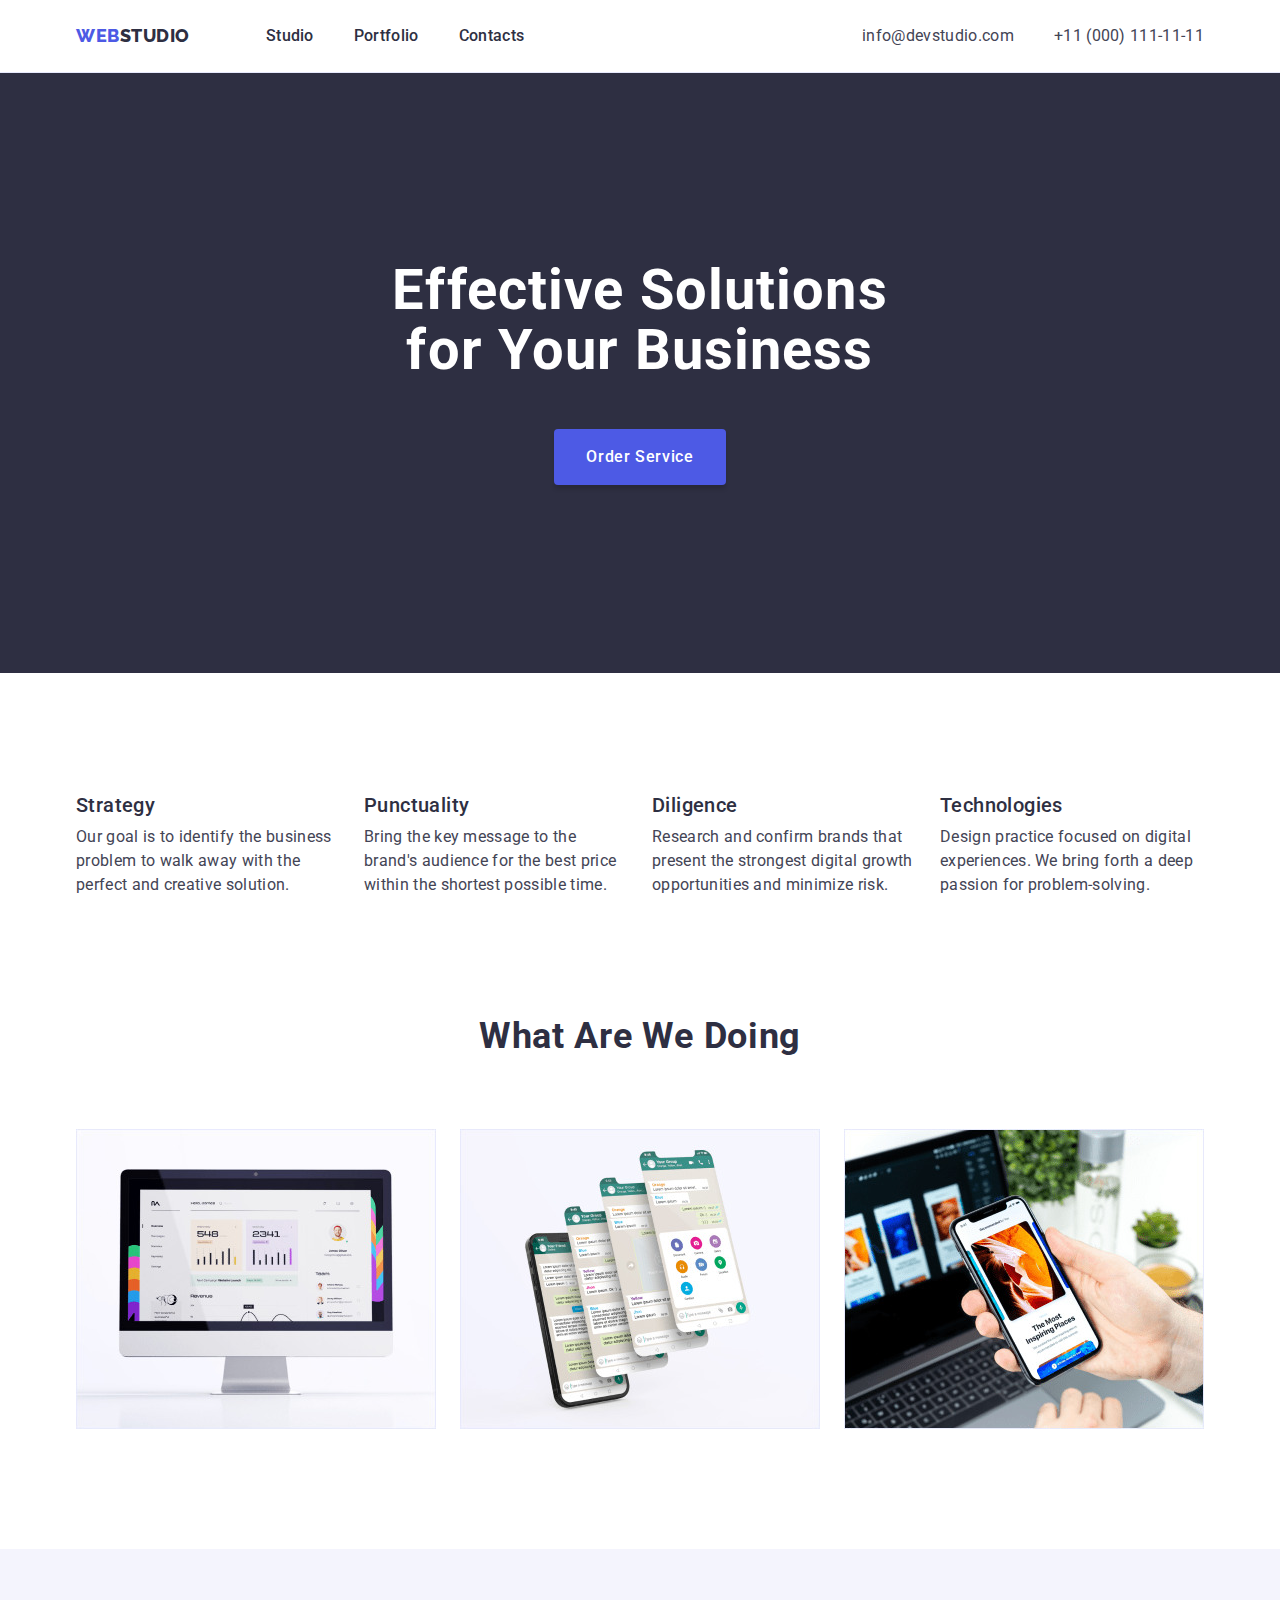
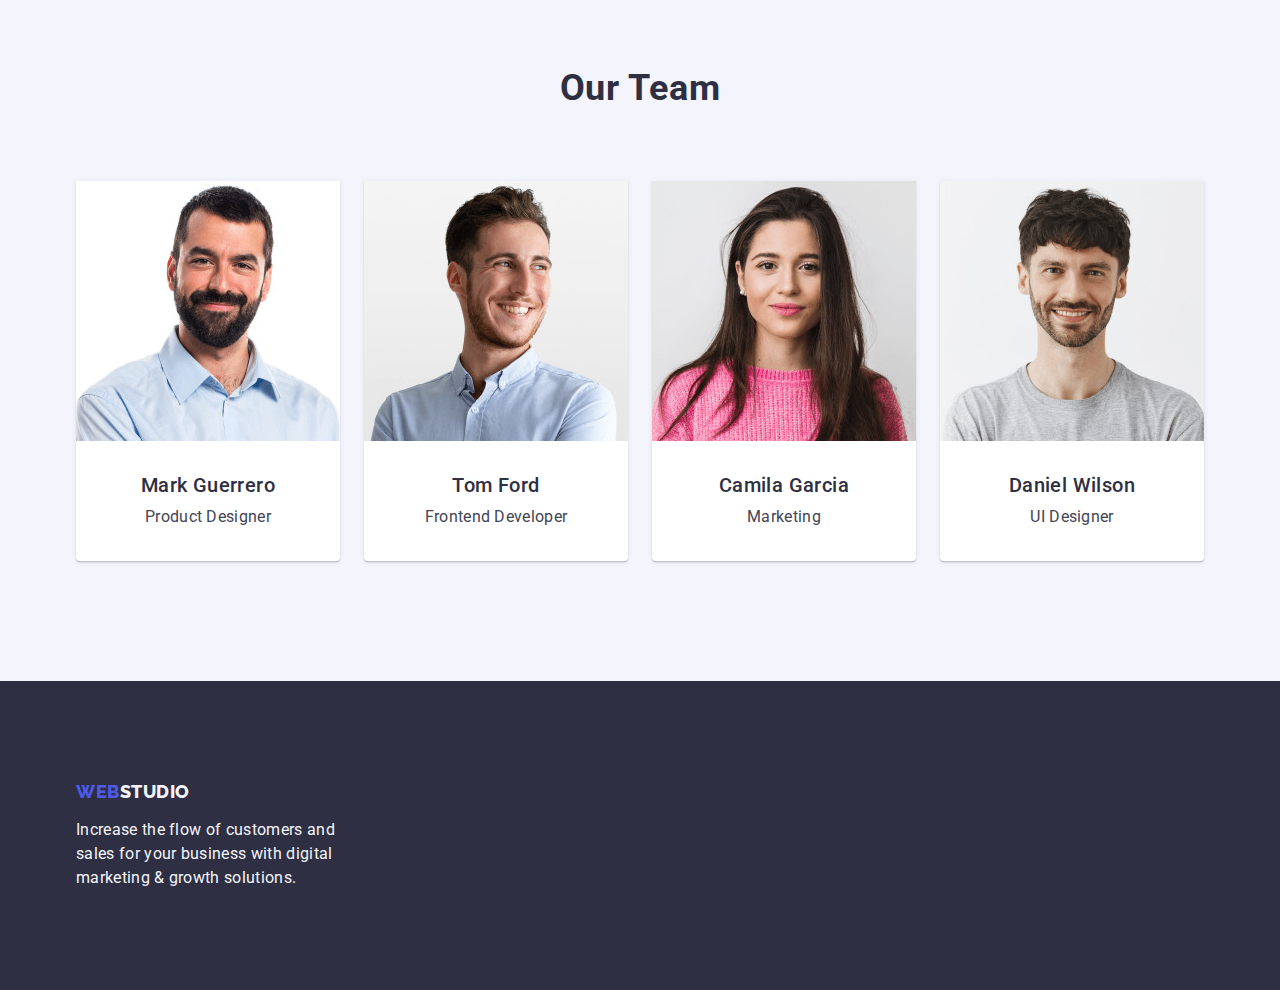
==== index.html @ ee529b02 "Initial commit" ====
<!DOCTYPE html>
<html lang="en">
  <head>
    <meta charset="UTF-8" />
    <meta http-equiv="X-UA-Compatible" content="IE=edge" />
    <meta name="viewport" content="width=device-width, initial-scale=1.0" />
    <title>Document</title>
    <link
      rel="stylesheet"
      href="https://cdnjs.cloudflare.com/ajax/libs/modern-normalize/2.0.0/modern-normalize.min.css"
      integrity="sha512-4xo8blKMVCiXpTaLzQSLSw3KFOVPWhm/TRtuPVc4WG6kUgjH6J03IBuG7JZPkcWMxJ5huwaBpOpnwYElP/m6wg=="
      crossorigin="anonymous"
      referrerpolicy="no-referrer"
    />
    <link rel="stylesheet" href="./css/styles.css" />
    <link rel="preconnect" href="https://fonts.googleapis.com" />
    <link rel="preconnect" href="https://fonts.gstatic.com" crossorigin />
    <link
      href="https://fonts.googleapis.com/css2?family=Raleway:wght@800&family=Roboto:wght@400;500;700&display=swap"
      rel="stylesheet"
    />
  </head>
  <body>
    <header class="header">
      <div class="container header-container">
        <nav class="header-navigation">
          <a href="./index.html" class="logo link"
            >Web<span class="studio">Studio</span></a
          >
          <ul class="list header-list">
            <li>
              <a class="link link-navigation" href="./index.html">Studio</a>
            </li>
            <li>
              <a class="link link-navigation" href="./portfolio.html"
                >Portfolio</a
              >
            </li>
            <li><a class="link link-navigation" href="">Contacts</a></li>
          </ul>
        </nav>
        <address class="address">
          <ul class="list list-address">
            <li>
              <a href="mailto:info@devstudio.com" class="link link-address"
                >info@devstudio.com</a
              >
            </li>
            <li>
              <a href="tel:+110001111111" class="link link-address"
                >+11 (000) 111-11-11</a
              >
            </li>
          </ul>
        </address>
      </div>
    </header>
    <main>
      <section class="headline-section section">
        <div class="container">
          <h1 class="headline">Effective Solutions <br />for Your Business</h1>
          <button class="button-text order-button" type="button">
            Order Service
          </button>
        </div>
      </section>
      <section class="feature-section section">
        <div class="container">
          <h2 class="visually-hidden">Features</h2>
          <ul class="list feature-list">
            <li class="feature-items">
              <h3 class="list-title">Strategy</h3>
              <p class="text feature-text">
                Our goal is to identify the business problem to walk away with
                the perfect and creative solution.
              </p>
            </li>
            <li class="feature-items">
              <h3 class="list-title">Punctuality</h3>
              <p class="text feature-text">
                Bring the key message to the brand's audience for the best price
                within the shortest possible time.
              </p>
            </li>
            <li class="feature-items">
              <h3 class="list-title">Diligence</h3>
              <p class="text feature-text">
                Research and confirm brands that present the strongest digital
                growth opportunities and minimize risk.
              </p>
            </li>
            <li class="feature-items">
              <h3 class="list-title">Technologies</h3>
              <p class="text feature-text">
                Design practice focused on digital experiences. We bring forth a
                deep passion for problem-solving.
              </p>
            </li>
          </ul>
        </div>
      </section>
      <section class="doing-section section">
        <div class="container">
          <h2 class="title doing-title">What are we doing</h2>
          <ul class="list doing-list">
            <li class="doing-item">
              <img src="./images/phone-one.jpg" alt="laptop" width="360" />
            </li>
            <li class="doing-item">
              <img src="./images/phone-two.jpg" alt="phones" width="360" />
            </li>
            <li class="doing-item">
              <img
                src="./images/phone-three.jpg"
                alt="holding phone"
                width="360"
              />
            </li>
          </ul>
        </div>
      </section>
      <section class="team-section section">
        <div class="container">
          <h2 class="title team-title">Our Team</h2>

          <ul class="list list-team">
            <li class="list-item">
              <img
                src="./images/man-one.jpg"
                alt="man"
                width="264"
                class="image"
              />
              <div class="under-img-text">
                <h3 class="list-title">Mark Guerrero</h3>
                <p class="text">Product Designer</p>
              </div>
            </li>
            <li class="list-item">
              <img
                src="./images/man-two.jpg"
                alt="man2"
                width="264"
                class="image"
              />
              <div class="under-img-text">
                <h3 class="list-title">Tom Ford</h3>
                <p class="text">Frontend Developer</p>
              </div>
            </li>
            <li class="list-item">
              <img
                src="./images/woman.jpg"
                alt="woman"
                width="264"
                class="image"
              />
              <div class="under-img-text">
                <h3 class="list-title">Camila Garcia</h3>
                <p class="text">Marketing</p>
              </div>
            </li>
            <li class="list-item">
              <img
                src="./images/man-three.jpg"
                alt="man3"
                width="264"
                class="image"
              />
              <div class="under-img-text">
                <h3 class="list-title">Daniel Wilson</h3>
                <p class="text">UI Designer</p>
              </div>
            </li>
          </ul>
        </div>
      </section>
    </main>
    <footer class="footer">
      <div class="container">
        <a class="link logo footer-logo" href="./index.html"
          >Web<span class="studio footer-studio">Studio</span></a
        >
        <p class="text footer-text">
          Increase the flow of customers and sales for your business with
          digital marketing & growth solutions.
        </p>
      </div>
    </footer>
  </body>
</html>
---- css/styles.css ----
*{
    box-sizing: border-box;
    list-style: none;
    margin: 0;
    padding: 0;
}
:root{
  --header-color:#2E2F42;
  --textlink-color:#434455;
  --link-color:#4D5AE5;
  --background-main:#E5E5E5;
  --footer-studio:#F4F4FD;
  --hero-bkgrd-color:#fff;
  --border-color:#E7E9FC;
  --hover-color:#404BBF;
}

.list {
    list-style: none;
}

.link {
    text-decoration: none;
}

.container{
    width: 1158px;
    margin: 0 auto;
    padding: 0 15px;
}

img{
    display: block;
    max-width: 100%;
    height: auto;
}

.visually-hidden{
    position: absolute;
        width: 1px;
        height: 1px;
        margin: -1px;
        border: 0;
        padding: 0;
        white-space: nowrap;
        clip-path: inset(100%);
        clip: rect(0 0 0 0);
        overflow: hidden;
}
/* -------------COMMON CLASSES---------- */

.button-text {
    font-size: 16px;
    font-weight: 500;
    line-height: 1.5;
    letter-spacing: 0.04em;
}
.list-title {
    font-weight: 500;
    font-size: 20px;
    line-height: 1.2;
    letter-spacing: 0.02em;
    color: var(--header-color);
    margin-bottom: 8px;
}

.text {
    color: var(--textlink-color);
    line-height: 1.5;
    letter-spacing: 0.02em;
}

/* ----------BODY------------ */
body {
    font-family: 'Roboto', sans-serif;
    color: var(--textlink-color);
    background-color: var(--hero-bkgrd-color);
    
}

/* ------HEADER------ */

.header {
    border-bottom: 1px solid var(--border-color);
}

.header-container{
    display: flex;
    align-items: center;
    margin: 0 auto;
}

.header-navigation{
    display: flex;
   align-items: center;
}

.header-list{
    display: flex;
    gap: 40px;
}

.logo {
    font-family: 'Raleway', sans-serif;
    font-weight: 800;
    font-size: 18px;
    line-height: 1.17;
    color: var(--link-color);
    text-transform: uppercase;
    letter-spacing: 0.03em;
    margin-right: 76px;
}

.studio {
    color: var(--header-color);
}

.link-navigation {
    color: var(--header-color);
    font-weight: 500;
    line-height: 1.5;
    letter-spacing: 0.02em;
    display: block;
    padding-top: 24px;
    padding-bottom: 24px;
}

.link-navigation:hover,
.link-navigation:focus {
    color: #404bbf;
}

.address {
    font-style: normal;
    margin-left: auto;
}

.list-address{
    display: flex;
    gap:40px;
}

.link-address {
    color: var(--textlink-color);
    line-height: 1.5;
    letter-spacing: 0.02em;
    padding-top: 24px;
    padding-bottom: 24px;
}

.link-address:hover,
.link-address:focus {
    color: #404bbf;
}

/* ------HEADLINE SECTION------ */

.headline-section {
    background-color: var(--header-color);
    padding: 188px 0;
    height: 600px;    
}

.headline {
    font-size: 56px;
    line-height: 1.07;
    letter-spacing: 0.02em;
    color: var(--hero-bkgrd-color);
    text-align: center;
    /* min-width: 496px; */
    margin: auto;
    margin-bottom: 48px;
}

.order-button {
    font-size: 16px;
    font-family: inherit;
    color: var(--hero-bkgrd-color);
    background: var(--link-color);
    box-shadow: 0px 4px 4px rgba(0, 0, 0, 0.15);
    border-radius: 4px;
    cursor: pointer;
    padding: 16px 32px;
    display:block;
    margin: auto;
    min-width: 169px;
    height: 56px;
    border: none;
}

.order-button:hover,
.order-button:focus {
    background-color: #404BBF;
}

/* -------FEATURE SECTION--------- */
.feature-section{
padding: 120px 0;
}

.feature-list{
    display: flex;
    gap: 24px;
}
.feature-items{
    width: calc((100% - 72px) / 4);
}
.feature-text{
    max-width: 264px;
}

/* --------DOING SECTION-------- */
.doing-section{
    padding-bottom: 120px;
}

.doing-title{
    margin-bottom: 72px;
}

.doing-list{
    display: flex;
    gap: 24px;
}

.doing-item{
width: calc((100% - 48px) / 3);
}
/* --------TEAM SECTION--------- */

.title {
    font-size: 36px;
    line-height: 1.11;
    text-align: center;
    letter-spacing: 0.02em;
    text-transform: capitalize;
    color: var(--header-color);
}

.team-title{
    margin-bottom: 72px;
}
.team-section {
    background: var(--footer-studio);
    padding: 120px 0;
}
.list-team{
    display:flex;
    gap: 24px;
}

.list-item {
    background-color: var(--hero-bkgrd-color);
    box-shadow: 0px 1px 6px rgba(46, 47, 66, 0.08), 0px 1px 1px rgba(46, 47, 66, 0.16), 0px 2px 1px rgba(46, 47, 66, 0.08);
    border-radius: 0px 0px 4px 4px;
    width: calc((100%-72px)/4);
    text-align: center;
  

}

.under-img-text{
    padding: 32px 16px;
}

/* -------FOOTER---------- */

.footer-studio{
    color: var(--footer-studio);
}

footer {
    background-color: var(--header-color);
    padding: 100px 0;
}

.footer-text {
    color: var(--footer-studio);
    max-width: 264px;
}

.footer-logo{
    display: inline-block;
    margin: 0 0 16px 0;
}
/* --------PORTFOLIO.HTML--------- */

.portfolio-section{
    padding: 96px 0 120px;
}

.portfolio-text-item{
border: 1px solid #E7E9FC;
border-top:none;
    padding: 32px 16px;
}

/*----------FEATURE SECTION-------- */

.list-portfolio-button {
    display: flex;
    gap: 24px;
    justify-content: center;
    margin-bottom: 72px;
}

.portfolio-button{
 font-size: 16px;
  font-family: "Roboto", sans-serif;
  font-weight: 500;
  line-height: 1.5;
  letter-spacing: 0.04em;
  color:var(--link-color);
  background-color: var(--footer-studio);
  border: 1px solid var(--border-color);
  border-radius: 4px;
  cursor: pointer;
padding: 12px 24px;
}

.portfolio-button:hover, .portfolio-button:focus{
    background-color: #404BBF;
    color: #FFFFFF;
    border: 1px solid transparent;
}

.portfolio-list{
    display:flex;
    flex-wrap: wrap;
    gap: 48px 24px;
}
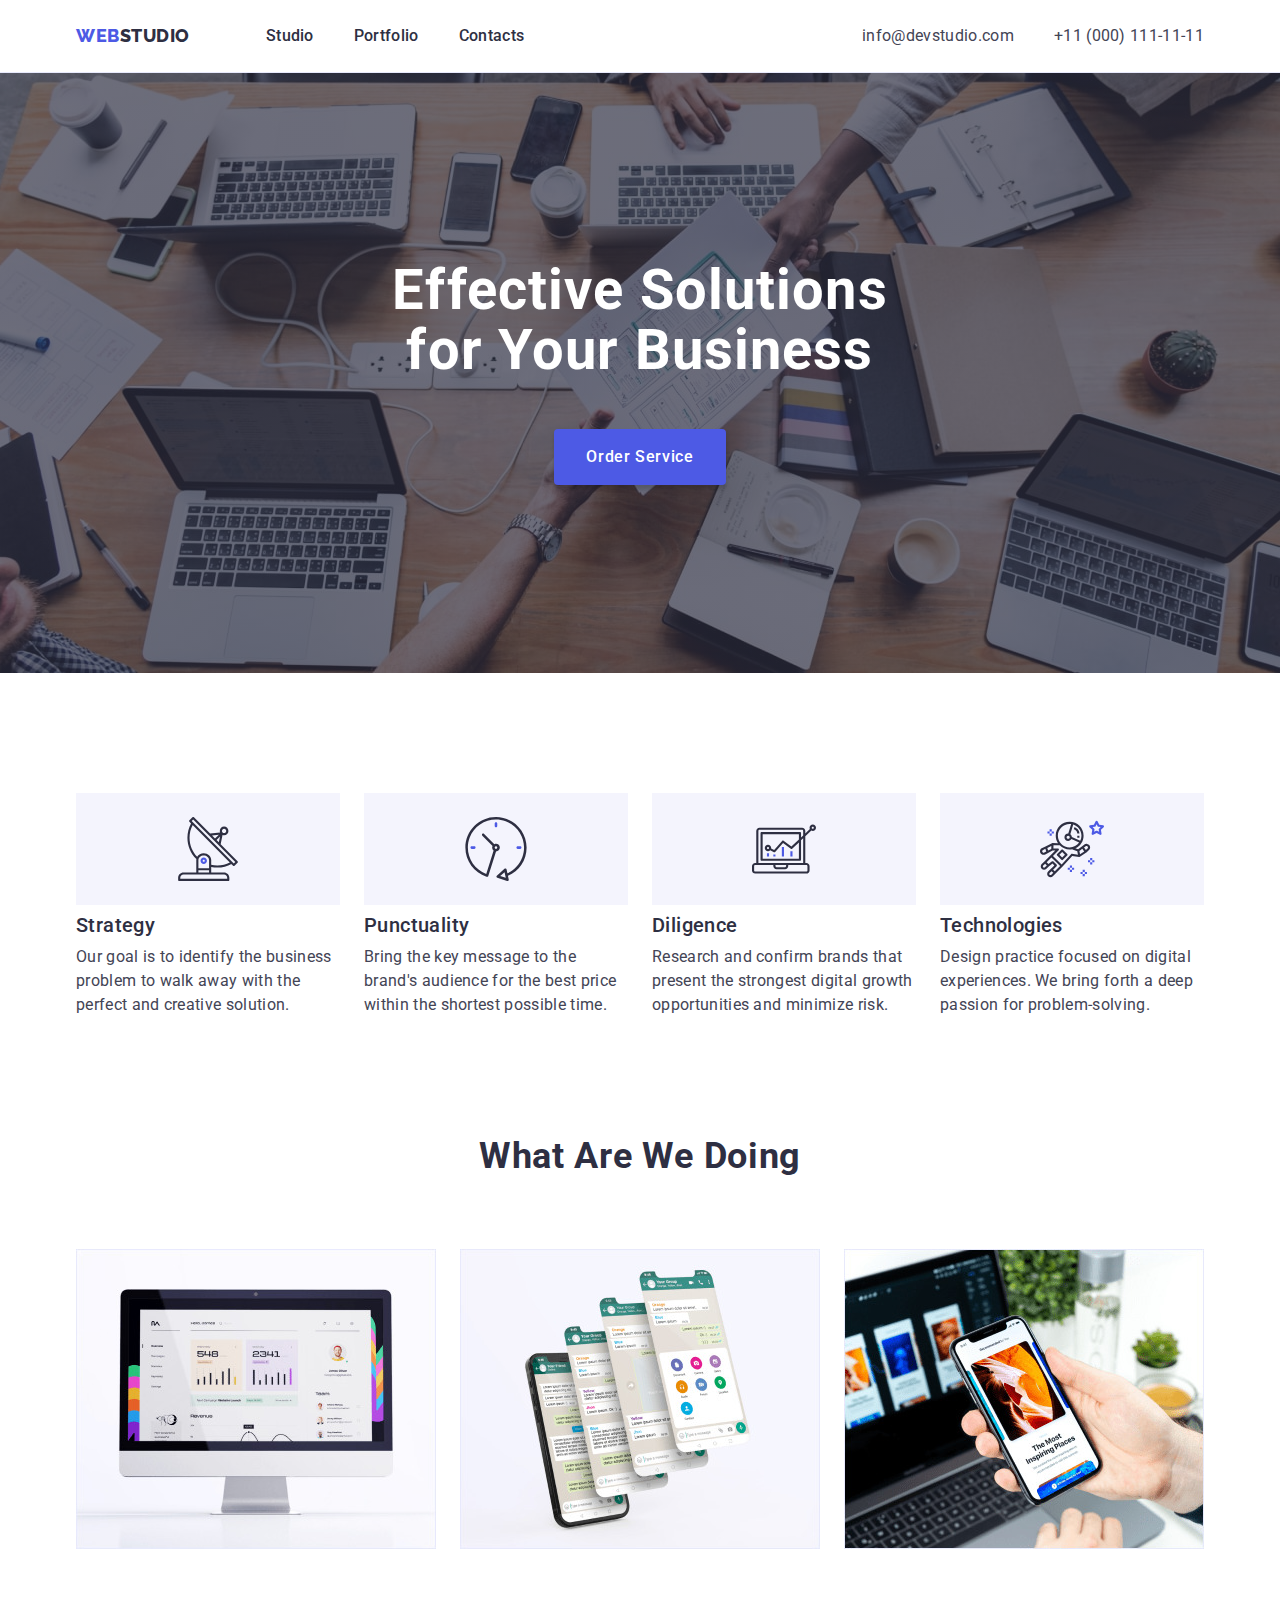
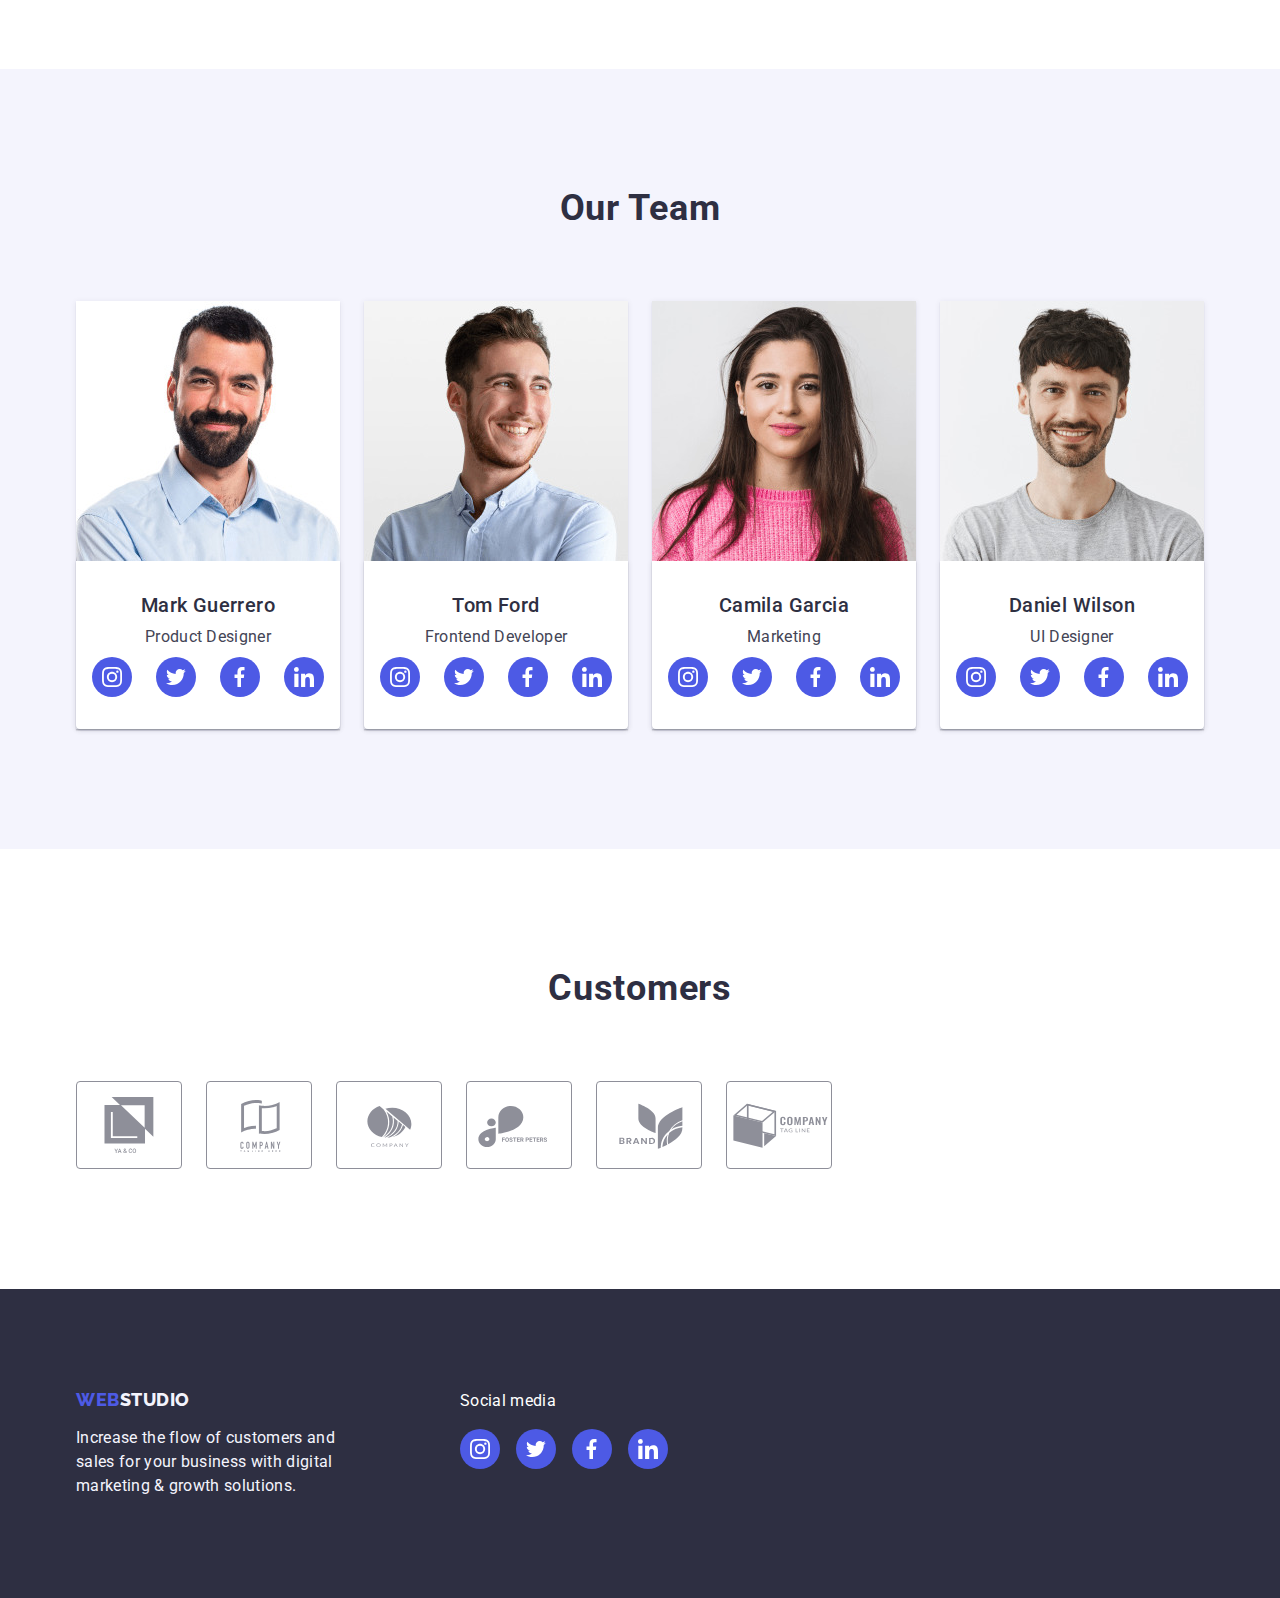
==== commit a3eacce4: "f" ====
--- a/index.html
+++ b/index.html
@@ -69,6 +69,11 @@
           <h2 class="visually-hidden">Features</h2>
           <ul class="list feature-list">
             <li class="feature-items">
+              <div class="feature-under-text">
+                <svg class="feature-icon">
+                  <use href="./images/icons.svg#icon-gr-1-1"></use>
+                </svg>
+              </div>
               <h3 class="list-title">Strategy</h3>
               <p class="text feature-text">
                 Our goal is to identify the business problem to walk away with
@@ -76,6 +81,11 @@
               </p>
             </li>
             <li class="feature-items">
+              <div class="feature-under-text">
+                <svg class="feature-icon">
+                  <use href="./images/icons.svg#icon-clock-1"></use>
+                </svg>
+              </div>
               <h3 class="list-title">Punctuality</h3>
               <p class="text feature-text">
                 Bring the key message to the brand's audience for the best price
@@ -83,6 +93,11 @@
               </p>
             </li>
             <li class="feature-items">
+              <div class="feature-under-text">
+                <svg class="feature-icon">
+                  <use href="./images/icons.svg#icon-diagram-1"></use>
+                </svg>
+              </div>
               <h3 class="list-title">Diligence</h3>
               <p class="text feature-text">
                 Research and confirm brands that present the strongest digital
@@ -90,6 +105,11 @@
               </p>
             </li>
             <li class="feature-items">
+              <div class="feature-under-text">
+                <svg class="feature-icon">
+                  <use href="./images/icons.svg#icon-astronaut-1"></use>
+                </svg>
+              </div>
               <h3 class="list-title">Technologies</h3>
               <p class="text feature-text">
                 Design practice focused on digital experiences. We bring forth a
@@ -133,7 +153,58 @@
               />
               <div class="under-img-text">
                 <h3 class="list-title">Mark Guerrero</h3>
-                <p class="text">Product Designer</p>
+                <p class="text team-text">Product Designer</p>
+
+                <ul class="list team-soc">
+                  <li class="team-soc-item">
+                    <a
+                      href=""
+                      class="link team-soc-link"
+                      target="_blank"
+                      rel="noopener noreferrer"
+                    >
+                      <svg class="team-soc-icon">
+                        <use href="./images/icons.svg#icon-instagram"></use>
+                      </svg>
+                    </a>
+                  </li>
+                  <li class="team-soc-item">
+                    <a
+                      href=""
+                      class="link team-soc-link"
+                      target="_blank"
+                      rel="noopener noreferrer"
+                    >
+                      <svg class="team-soc-icon">
+                        <use href="./images/icons.svg#icon-twiter"></use>
+                      </svg>
+                    </a>
+                  </li>
+                  <li class="team-soc-item">
+                    <a
+                      href=""
+                      class="link team-soc-link"
+                      target="_blank"
+                      rel="noopener noreferrer"
+                    >
+                      <svg class="team-soc-icon">
+                        <use href="./images/icons.svg#icon-facebook"></use>
+                      </svg>
+                    </a>
+                  </li>
+                  <li class="team-soc-item">
+                    <a
+                      href=""
+                      class="link team-soc-link"
+                      target="_blank"
+                      rel="noopener noreferrer"
+                    >
+                      <svg class="team-soc-icon">
+                        <use href="./images/icons.svg#icon-linkedin"></use>
+                      </svg>
+                    </a>
+                  </li>
+                </ul>
               </div>
             </li>
             <li class="list-item">
@@ -145,7 +216,57 @@
               />
               <div class="under-img-text">
                 <h3 class="list-title">Tom Ford</h3>
-                <p class="text">Frontend Developer</p>
+                <p class="text team-text">Frontend Developer</p>
+                <ul class="list team-soc">
+                  <li class="team-soc-item">
+                    <a
+                      href=""
+                      class="link team-soc-link"
+                      target="_blank"
+                      rel="noopener noreferrer"
+                    >
+                      <svg class="team-soc-icon">
+                        <use href="./images/icons.svg#icon-instagram"></use>
+                      </svg>
+                    </a>
+                  </li>
+                  <li class="team-soc-item">
+                    <a
+                      href=""
+                      class="link team-soc-link"
+                      target="_blank"
+                      rel="noopener noreferrer"
+                    >
+                      <svg class="team-soc-icon">
+                        <use href="./images/icons.svg#icon-twiter"></use>
+                      </svg>
+                    </a>
+                  </li>
+                  <li class="team-soc-item">
+                    <a
+                      href=""
+                      class="link team-soc-link"
+                      target="_blank"
+                      rel="noopener noreferrer"
+                    >
+                      <svg class="team-soc-icon">
+                        <use href="./images/icons.svg#icon-facebook"></use>
+                      </svg>
+                    </a>
+                  </li>
+                  <li class="team-soc-item">
+                    <a
+                      href=""
+                      class="link team-soc-link"
+                      target="_blank"
+                      rel="noopener noreferrer"
+                    >
+                      <svg class="team-soc-icon">
+                        <use href="./images/icons.svg#icon-linkedin"></use>
+                      </svg>
+                    </a>
+                  </li>
+                </ul>
               </div>
             </li>
             <li class="list-item">
@@ -157,7 +278,57 @@
               />
               <div class="under-img-text">
                 <h3 class="list-title">Camila Garcia</h3>
-                <p class="text">Marketing</p>
+                <p class="text team-text">Marketing</p>
+                <ul class="list team-soc">
+                  <li class="team-soc-item">
+                    <a
+                      href=""
+                      class="link team-soc-link"
+                      target="_blank"
+                      rel="noopener noreferrer"
+                    >
+                      <svg class="team-soc-icon">
+                        <use href="./images/icons.svg#icon-instagram"></use>
+                      </svg>
+                    </a>
+                  </li>
+                  <li class="team-soc-item">
+                    <a
+                      href=""
+                      class="link team-soc-link"
+                      target="_blank"
+                      rel="noopener noreferrer"
+                    >
+                      <svg class="team-soc-icon">
+                        <use href="./images/icons.svg#icon-twiter"></use>
+                      </svg>
+                    </a>
+                  </li>
+                  <li class="team-soc-item">
+                    <a
+                      href=""
+                      class="link team-soc-link"
+                      target="_blank"
+                      rel="noopener noreferrer"
+                    >
+                      <svg class="team-soc-icon">
+                        <use href="./images/icons.svg#icon-facebook"></use>
+                      </svg>
+                    </a>
+                  </li>
+                  <li class="team-soc-item">
+                    <a
+                      href=""
+                      class="link team-soc-link"
+                      target="_blank"
+                      rel="noopener noreferrer"
+                    >
+                      <svg class="team-soc-icon">
+                        <use href="./images/icons.svg#icon-linkedin"></use>
+                      </svg>
+                    </a>
+                  </li>
+                </ul>
               </div>
             </li>
             <li class="list-item">
@@ -169,8 +340,107 @@
               />
               <div class="under-img-text">
                 <h3 class="list-title">Daniel Wilson</h3>
-                <p class="text">UI Designer</p>
-              </div>
+                <p class="text team-text">UI Designer</p>
+                <ul class="list team-soc">
+                  <li class="team-soc-item">
+                    <a
+                      href=""
+                      class="link team-soc-link"
+                      target="_blank"
+                      rel="noopener noreferrer"
+                    >
+                      <svg class="team-soc-icon">
+                        <use href="./images/icons.svg#icon-instagram"></use>
+                      </svg>
+                    </a>
+                  </li>
+                  <li class="team-soc-item">
+                    <a
+                      href=""
+                      class="link team-soc-link"
+                      target="_blank"
+                      rel="noopener noreferrer"
+                    >
+                      <svg class="team-soc-icon">
+                        <use href="./images/icons.svg#icon-twiter"></use>
+                      </svg>
+                    </a>
+                  </li>
+                  <li class="team-soc-item">
+                    <a
+                      href=""
+                      class="link team-soc-link"
+                      target="_blank"
+                      rel="noopener noreferrer"
+                    >
+                      <svg class="team-soc-icon">
+                        <use href="./images/icons.svg#icon-facebook"></use>
+                      </svg>
+                    </a>
+                  </li>
+                  <li class="team-soc-item">
+                    <a
+                      href=""
+                      class="link team-soc-link"
+                      target="_blank"
+                      rel="noopener noreferrer"
+                    >
+                      <svg class="team-soc-icon">
+                        <use href="./images/icons.svg#icon-linkedin"></use>
+                      </svg>
+                    </a>
+                  </li>
+                </ul>
+              </div>
+            </li>
+          </ul>
+        </div>
+      </section>
+      <section class="customers section">
+        <div class="container">
+          <h2 class="title customers-title">Customers</h2>
+          <ul class="list customers-list">
+            <li class="customers-item">
+              <a href="" class="link customers-link">
+                <svg class="customers-icon">
+                  <use href="./images/icons.svg#icon-Union-1"></use>
+                </svg>
+              </a>
+            </li>
+            <li class="customers-item">
+              <a href="" class="link customers-link">
+                <svg class="customers-icon">
+                  <use href="./images/icons.svg#icon-Logo-1"></use>
+                </svg>
+              </a>
+            </li>
+            <li class="customers-item">
+              <a href="" class="link customers-link">
+                <svg class="customers-icon">
+                  <use href="./images/icons.svg#icon-Logo-3-1"></use>
+                </svg>
+              </a>
+            </li>
+            <li class="customers-item">
+              <a href="" class="link customers-link">
+                <svg class="customers-icon">
+                  <use href="./images/icons.svg#icon-Logo-4-1"></use>
+                </svg>
+              </a>
+            </li>
+            <li class="customers-item">
+              <a href="" class="link customers-link">
+                <svg class="customers-icon">
+                  <use href="./images/icons.svg#icon-Logo-5-1"></use>
+                </svg>
+              </a>
+            </li>
+            <li class="customers-item">
+              <a href="" class="link customers-link">
+                <svg class="customers-icon">
+                  <use href="./images/icons.svg#icon-Logo-6-1"></use>
+                </svg>
+              </a>
             </li>
           </ul>
         </div>
@@ -178,13 +448,70 @@
     </main>
     <footer class="footer">
       <div class="container">
-        <a class="link logo footer-logo" href="./index.html"
-          >Web<span class="studio footer-studio">Studio</span></a
-        >
-        <p class="text footer-text">
-          Increase the flow of customers and sales for your business with
-          digital marketing & growth solutions.
-        </p>
+        <ul class="foter-sections">
+          <li>
+            <a class="link logo footer-logo" href="./index.html"
+              >Web<span class="studio footer-studio">Studio</span></a
+            >
+            <p class="text footer-text">
+              Increase the flow of customers and sales for your business with
+              digital marketing & growth solutions.
+            </p>
+          </li>
+          <li>
+            <p class="foter-text-link text">Social media</p>
+            <ul class="list foter-soc">
+              <li class="foter-soc-item">
+                <a
+                  href=""
+                  class="link foter-soc-link"
+                  target="_blank"
+                  rel="noopener noreferrer"
+                >
+                  <svg class="foter-soc-icon">
+                    <use href="./images/icons.svg#icon-instagram"></use>
+                  </svg>
+                </a>
+              </li>
+              <li class="foter-soc-item">
+                <a
+                  href=""
+                  class="link foter-soc-link"
+                  target="_blank"
+                  rel="noopener noreferrer"
+                >
+                  <svg class="foter-soc-icon">
+                    <use href="./images/icons.svg#icon-twiter"></use>
+                  </svg>
+                </a>
+              </li>
+              <li class="foter-soc-item">
+                <a
+                  href=""
+                  class="link foter-soc-link"
+                  target="_blank"
+                  rel="noopener noreferrer"
+                >
+                  <svg class="foter-soc-icon">
+                    <use href="./images/icons.svg#icon-facebook"></use>
+                  </svg>
+                </a>
+              </li>
+              <li class="foter-soc-item">
+                <a
+                  href=""
+                  class="link foter-soc-link"
+                  target="_blank"
+                  rel="noopener noreferrer"
+                >
+                  <svg class="foter-soc-icon">
+                    <use href="./images/icons.svg#icon-linkedin"></use>
+                  </svg>
+                </a>
+              </li>
+            </ul>
+          </li>
+        </ul>
       </div>
     </footer>
   </body>
--- a/css/styles.css
+++ b/css/styles.css
@@ -156,9 +156,14 @@
 /* ------HEADLINE SECTION------ */
 
 .headline-section {
-    background-color: var(--header-color);
+    background-image: linear-gradient(rgba(46, 47, 66, 0.7), rgba(46, 47, 66, 0.7)), url(../images/hero-bg-min.jpg);
+    background-repeat: no-repeat;
+    background-position: center;
+    background-size: cover;
     padding: 188px 0;
-    height: 600px;    
+    height: 600px; 
+    max-width: 1440px;
+    margin: 0 auto;
 }
 
 .headline {
@@ -205,6 +210,19 @@
 .feature-items{
     width: calc((100% - 72px) / 4);
 }
+
+.feature-under-text{
+    width: 100%;
+    height: 112px;
+    background-color: var(--footer-studio);
+    padding: 24px 100px;
+    margin-bottom: 8px;
+}
+
+.feature-icon{
+    width: 64px;
+    height: 64px;
+}
 .feature-text{
     max-width: 264px;
 }
@@ -258,9 +276,84 @@
   
 
 }
-
+.team-text{
+    margin-bottom: 8px;
+}
 .under-img-text{
     padding: 32px 16px;
+    box-shadow: 0px 1px 6px rgba(46, 47, 66, 0.08), 0px 1px 1px rgba(46, 47, 66, 0.16), 0px 2px 1px rgba(46, 47, 66, 0.08);
+}
+
+.team-soc {
+    display: flex;
+    gap: 24px;
+    justify-content: center;
+}
+
+ .team-soc-item {
+width: 40px;
+    height: 40px;
+}
+
+.team-soc-link {
+    width: 100%;
+    height: 100%;
+    background-color: var(--link-color);
+    border-radius: 50%;
+    display: flex;
+    align-items: center;
+    justify-content: center;
+}
+
+.team-soc-link:hover,.team-soc-link:focus{
+    background-color: var(--hover-color);
+}
+.team-soc-icon{
+    width: 20px;
+    height: 20px;
+    fill: var(--hero-bkgrd-color);
+} 
+
+/* ---------------------CUSTOMERS---------------------- */
+
+.customers{
+    padding-top:120px;
+    padding-bottom: 120px;
+}
+
+.customers-title{
+    margin-bottom: 72px;
+}
+
+.customers-list {
+    display: flex;
+    gap: 24px;
+}
+
+.customers-item {
+    width: calc((100%-120px)/6);
+    height: 88px;
+}
+
+.customers-link {
+    width: 100%;
+    height: 100%;
+    border: 1px solid #8E8F99;
+        border-radius: 4px;
+        display: flex;
+        align-items: center;
+            justify-content: center;
+            color:#8E8F99;
+}
+
+.customers-icon{
+    width: 104px;
+    height: 56px;
+    fill: currentColor;
+}
+.customers-link:hover{
+    border-color: var(--hover-color);
+    color:var(--hover-color);
 }
 
 /* -------FOOTER---------- */
@@ -282,6 +375,47 @@
 .footer-logo{
     display: inline-block;
     margin: 0 0 16px 0;
+}
+.foter-sections{
+    display: flex;
+    gap: 120px;
+}
+
+.foter-soc{
+    display: flex;
+    gap:16px;
+    justify-content: center;
+}
+
+.foter-soc-item {
+    width: 40px;
+    height: 40px;
+}
+
+.foter-soc-link {
+    width: 100%;
+    height: 100%;
+    background-color: var(--link-color);
+    border-radius: 50%;
+    display: flex;
+    align-items: center;
+    justify-content: center;
+}
+
+.foter-soc-link:hover,
+.foter-soc-link:focus {
+    background-color: #31D0AA;
+}
+
+.foter-soc-icon {
+    width: 20px;
+    height: 20px;
+    fill: var(--hero-bkgrd-color);
+}
+.foter-text-link{
+    font-weight: 500px;
+    color: var(--hero-bkgrd-color);
+    margin-bottom: 16px;
 }
 /* --------PORTFOLIO.HTML--------- */
 
@@ -293,6 +427,11 @@
 border: 1px solid #E7E9FC;
 border-top:none;
     padding: 32px 16px;
+}
+
+.portfolio-text-item:hover,.portfolio-text-item:focus{
+    border: 1px solid #F4F4FD;
+    box-shadow: 0px 1px 6px rgba(46, 47, 66, 0.08), 0px 1px 1px rgba(46, 47, 66, 0.16), 0px 2px 1px rgba(46, 47, 66, 0.08);
 }
 
 /*----------FEATURE SECTION-------- */
@@ -322,6 +461,7 @@
     background-color: #404BBF;
     color: #FFFFFF;
     border: 1px solid transparent;
+    box-shadow: 0px 3px 1px rgba(0, 0, 0, 0.1), 0px 2px 1px rgba(0, 0, 0, 0.08), 0px 2px 2px rgba(0, 0, 0, 0.12);
 }
 
 .portfolio-list{
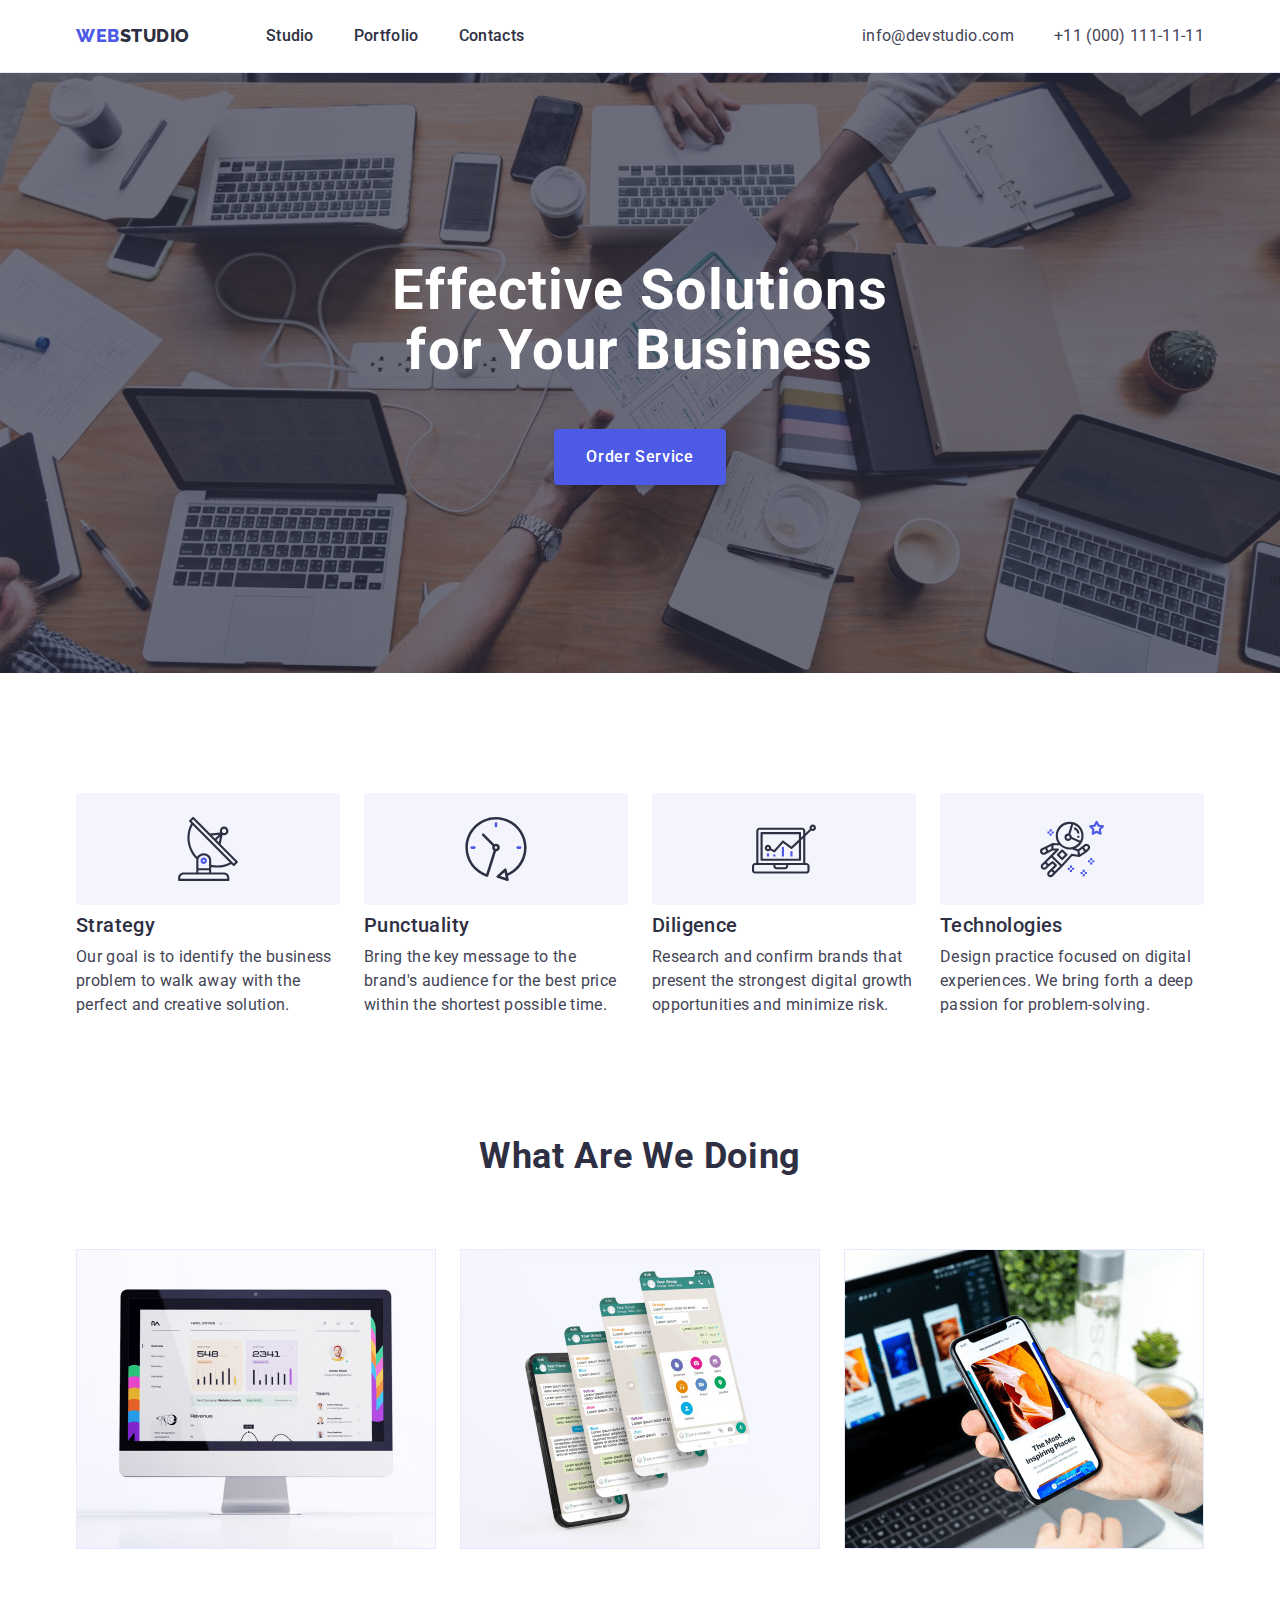
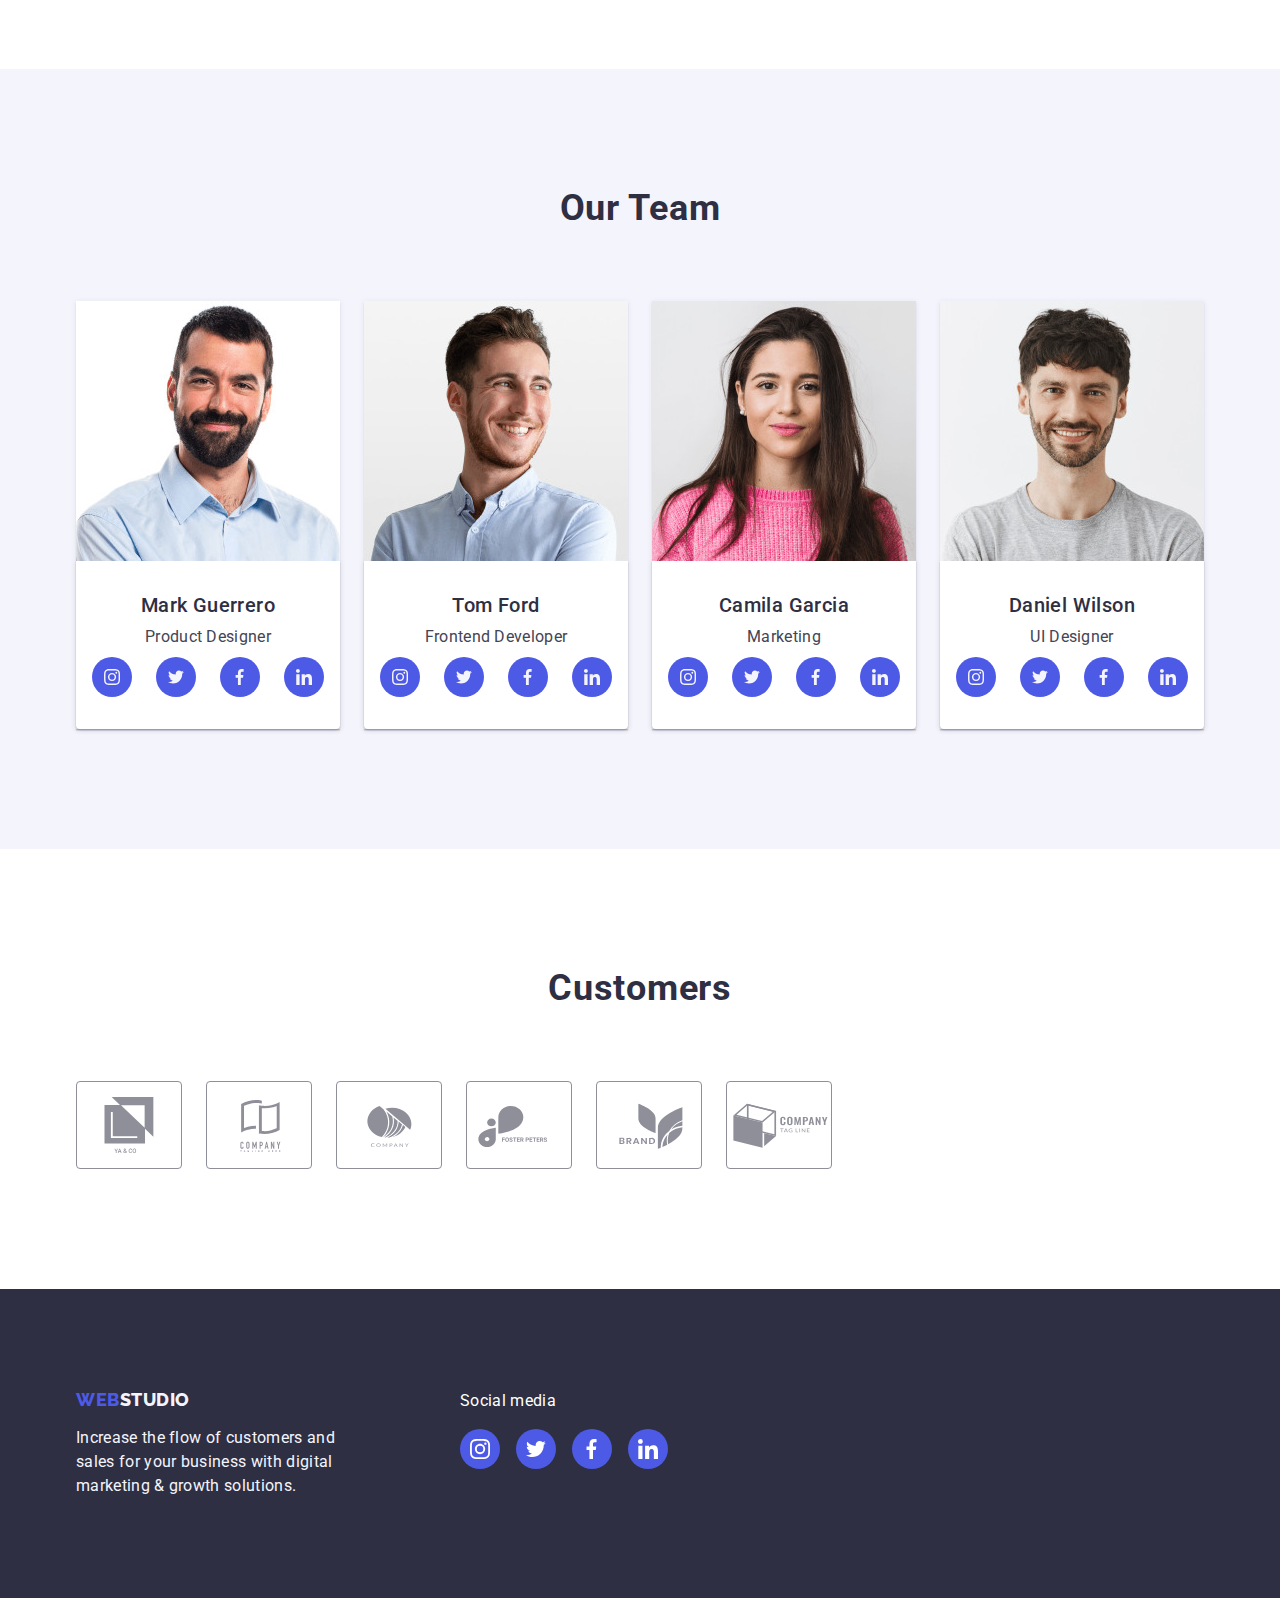
==== commit 2cf71db0: "d" ====
--- a/index.html
+++ b/index.html
@@ -70,7 +70,7 @@
           <ul class="list feature-list">
             <li class="feature-items">
               <div class="feature-under-text">
-                <svg class="feature-icon">
+                <svg class="feature-icon" width="64" height="64">
                   <use href="./images/icons.svg#icon-gr-1-1"></use>
                 </svg>
               </div>
@@ -82,7 +82,7 @@
             </li>
             <li class="feature-items">
               <div class="feature-under-text">
-                <svg class="feature-icon">
+                <svg class="feature-icon" width="64" height="64">
                   <use href="./images/icons.svg#icon-clock-1"></use>
                 </svg>
               </div>
@@ -94,7 +94,7 @@
             </li>
             <li class="feature-items">
               <div class="feature-under-text">
-                <svg class="feature-icon">
+                <svg class="feature-icon" width="64" height="64">
                   <use href="./images/icons.svg#icon-diagram-1"></use>
                 </svg>
               </div>
@@ -106,7 +106,7 @@
             </li>
             <li class="feature-items">
               <div class="feature-under-text">
-                <svg class="feature-icon">
+                <svg class="feature-icon" width="64" height="64">
                   <use href="./images/icons.svg#icon-astronaut-1"></use>
                 </svg>
               </div>
@@ -163,7 +163,7 @@
                       target="_blank"
                       rel="noopener noreferrer"
                     >
-                      <svg class="team-soc-icon">
+                      <svg class="team-soc-icon" width="16" height="16">
                         <use href="./images/icons.svg#icon-instagram"></use>
                       </svg>
                     </a>
@@ -175,7 +175,7 @@
                       target="_blank"
                       rel="noopener noreferrer"
                     >
-                      <svg class="team-soc-icon">
+                      <svg class="team-soc-icon" width="16" height="16">
                         <use href="./images/icons.svg#icon-twiter"></use>
                       </svg>
                     </a>
@@ -187,7 +187,7 @@
                       target="_blank"
                       rel="noopener noreferrer"
                     >
-                      <svg class="team-soc-icon">
+                      <svg class="team-soc-icon" width="16" height="16">
                         <use href="./images/icons.svg#icon-facebook"></use>
                       </svg>
                     </a>
@@ -199,7 +199,7 @@
                       target="_blank"
                       rel="noopener noreferrer"
                     >
-                      <svg class="team-soc-icon">
+                      <svg class="team-soc-icon" width="16" height="16">
                         <use href="./images/icons.svg#icon-linkedin"></use>
                       </svg>
                     </a>
@@ -225,7 +225,7 @@
                       target="_blank"
                       rel="noopener noreferrer"
                     >
-                      <svg class="team-soc-icon">
+                      <svg class="team-soc-icon" width="16" height="16">
                         <use href="./images/icons.svg#icon-instagram"></use>
                       </svg>
                     </a>
@@ -237,7 +237,7 @@
                       target="_blank"
                       rel="noopener noreferrer"
                     >
-                      <svg class="team-soc-icon">
+                      <svg class="team-soc-icon" width="16" height="16">
                         <use href="./images/icons.svg#icon-twiter"></use>
                       </svg>
                     </a>
@@ -249,7 +249,7 @@
                       target="_blank"
                       rel="noopener noreferrer"
                     >
-                      <svg class="team-soc-icon">
+                      <svg class="team-soc-icon" width="16" height="16">
                         <use href="./images/icons.svg#icon-facebook"></use>
                       </svg>
                     </a>
@@ -261,7 +261,7 @@
                       target="_blank"
                       rel="noopener noreferrer"
                     >
-                      <svg class="team-soc-icon">
+                      <svg class="team-soc-icon" width="16" height="16">
                         <use href="./images/icons.svg#icon-linkedin"></use>
                       </svg>
                     </a>
@@ -287,7 +287,7 @@
                       target="_blank"
                       rel="noopener noreferrer"
                     >
-                      <svg class="team-soc-icon">
+                      <svg class="team-soc-icon" width="16" height="16">
                         <use href="./images/icons.svg#icon-instagram"></use>
                       </svg>
                     </a>
@@ -299,7 +299,7 @@
                       target="_blank"
                       rel="noopener noreferrer"
                     >
-                      <svg class="team-soc-icon">
+                      <svg class="team-soc-icon" width="16" height="16">
                         <use href="./images/icons.svg#icon-twiter"></use>
                       </svg>
                     </a>
@@ -311,7 +311,7 @@
                       target="_blank"
                       rel="noopener noreferrer"
                     >
-                      <svg class="team-soc-icon">
+                      <svg class="team-soc-icon" width="16" height="16">
                         <use href="./images/icons.svg#icon-facebook"></use>
                       </svg>
                     </a>
@@ -323,7 +323,7 @@
                       target="_blank"
                       rel="noopener noreferrer"
                     >
-                      <svg class="team-soc-icon">
+                      <svg class="team-soc-icon" width="16" height="16">
                         <use href="./images/icons.svg#icon-linkedin"></use>
                       </svg>
                     </a>
@@ -349,7 +349,7 @@
                       target="_blank"
                       rel="noopener noreferrer"
                     >
-                      <svg class="team-soc-icon">
+                      <svg class="team-soc-icon" width="16" height="16">
                         <use href="./images/icons.svg#icon-instagram"></use>
                       </svg>
                     </a>
@@ -361,7 +361,7 @@
                       target="_blank"
                       rel="noopener noreferrer"
                     >
-                      <svg class="team-soc-icon">
+                      <svg class="team-soc-icon" width="16" height="16">
                         <use href="./images/icons.svg#icon-twiter"></use>
                       </svg>
                     </a>
@@ -373,7 +373,7 @@
                       target="_blank"
                       rel="noopener noreferrer"
                     >
-                      <svg class="team-soc-icon">
+                      <svg class="team-soc-icon" width="16" height="16">
                         <use href="./images/icons.svg#icon-facebook"></use>
                       </svg>
                     </a>
@@ -385,7 +385,7 @@
                       target="_blank"
                       rel="noopener noreferrer"
                     >
-                      <svg class="team-soc-icon">
+                      <svg class="team-soc-icon" width="16" height="16">
                         <use href="./images/icons.svg#icon-linkedin"></use>
                       </svg>
                     </a>
@@ -402,42 +402,42 @@
           <ul class="list customers-list">
             <li class="customers-item">
               <a href="" class="link customers-link">
-                <svg class="customers-icon">
+                <svg class="customers-icon" width="104" height="56">
                   <use href="./images/icons.svg#icon-Union-1"></use>
                 </svg>
               </a>
             </li>
             <li class="customers-item">
               <a href="" class="link customers-link">
-                <svg class="customers-icon">
+                <svg class="customers-icon" width="104" height="56">
                   <use href="./images/icons.svg#icon-Logo-1"></use>
                 </svg>
               </a>
             </li>
             <li class="customers-item">
               <a href="" class="link customers-link">
-                <svg class="customers-icon">
+                <svg class="customers-icon" width="104" height="56">
                   <use href="./images/icons.svg#icon-Logo-3-1"></use>
                 </svg>
               </a>
             </li>
             <li class="customers-item">
               <a href="" class="link customers-link">
-                <svg class="customers-icon">
+                <svg class="customers-icon" width="104" height="56">
                   <use href="./images/icons.svg#icon-Logo-4-1"></use>
                 </svg>
               </a>
             </li>
             <li class="customers-item">
               <a href="" class="link customers-link">
-                <svg class="customers-icon">
+                <svg class="customers-icon" width="104" height="56">
                   <use href="./images/icons.svg#icon-Logo-5-1"></use>
                 </svg>
               </a>
             </li>
             <li class="customers-item">
               <a href="" class="link customers-link">
-                <svg class="customers-icon">
+                <svg class="customers-icon" width="104" height="56">
                   <use href="./images/icons.svg#icon-Logo-6-1"></use>
                 </svg>
               </a>
@@ -448,8 +448,8 @@
     </main>
     <footer class="footer">
       <div class="container">
-        <ul class="foter-sections">
-          <li>
+        <div class="foter-sections">
+          <div>
             <a class="link logo footer-logo" href="./index.html"
               >Web<span class="studio footer-studio">Studio</span></a
             >
@@ -457,8 +457,8 @@
               Increase the flow of customers and sales for your business with
               digital marketing & growth solutions.
             </p>
-          </li>
-          <li>
+          </div>
+          <div>
             <p class="foter-text-link text">Social media</p>
             <ul class="list foter-soc">
               <li class="foter-soc-item">
@@ -510,8 +510,8 @@
                 </a>
               </li>
             </ul>
-          </li>
-        </ul>
+          </div>
+        </div>
       </div>
     </footer>
   </body>
--- a/css/styles.css
+++ b/css/styles.css
@@ -82,6 +82,7 @@
 
 .header {
     border-bottom: 1px solid var(--border-color);
+    box-shadow: 0px 2px 1px rgba(46, 47, 66, 0.08), 0px 1px 1px rgba(46, 47, 66, 0.16), 0px 1px 6px rgba(46, 47, 66, 0.08);
 }
 
 .header-container{
@@ -212,17 +213,17 @@
 }
 
 .feature-under-text{
+    display: flex;
+    justify-content: center;
+    align-items: center;
     width: 100%;
     height: 112px;
     background-color: var(--footer-studio);
-    padding: 24px 100px;
+    border-radius: 4px;
     margin-bottom: 8px;
 }
 
-.feature-icon{
-    width: 64px;
-    height: 64px;
-}
+
 .feature-text{
     max-width: 264px;
 }
@@ -309,9 +310,7 @@
     background-color: var(--hover-color);
 }
 .team-soc-icon{
-    width: 20px;
-    height: 20px;
-    fill: var(--hero-bkgrd-color);
+    fill: var(--footer-studio);
 } 
 
 /* ---------------------CUSTOMERS---------------------- */
@@ -347,13 +346,11 @@
 }
 
 .customers-icon{
-    width: 104px;
-    height: 56px;
     fill: currentColor;
 }
-.customers-link:hover{
-    border-color: var(--hover-color);
-    color:var(--hover-color);
+.customers-link:hover,.customers-link:focus{
+    border-color: #404bbf;
+    color:#404bbf;
 }
 
 /* -------FOOTER---------- */
@@ -379,6 +376,7 @@
 .foter-sections{
     display: flex;
     gap: 120px;
+    align-items: baseline
 }
 
 .foter-soc{
@@ -429,7 +427,11 @@
     padding: 32px 16px;
 }
 
+.portfolio-link{
+    display: block;
+}
 .portfolio-text-item:hover,.portfolio-text-item:focus{
+    display: block;
     border: 1px solid #F4F4FD;
     box-shadow: 0px 1px 6px rgba(46, 47, 66, 0.08), 0px 1px 1px rgba(46, 47, 66, 0.16), 0px 2px 1px rgba(46, 47, 66, 0.08);
 }
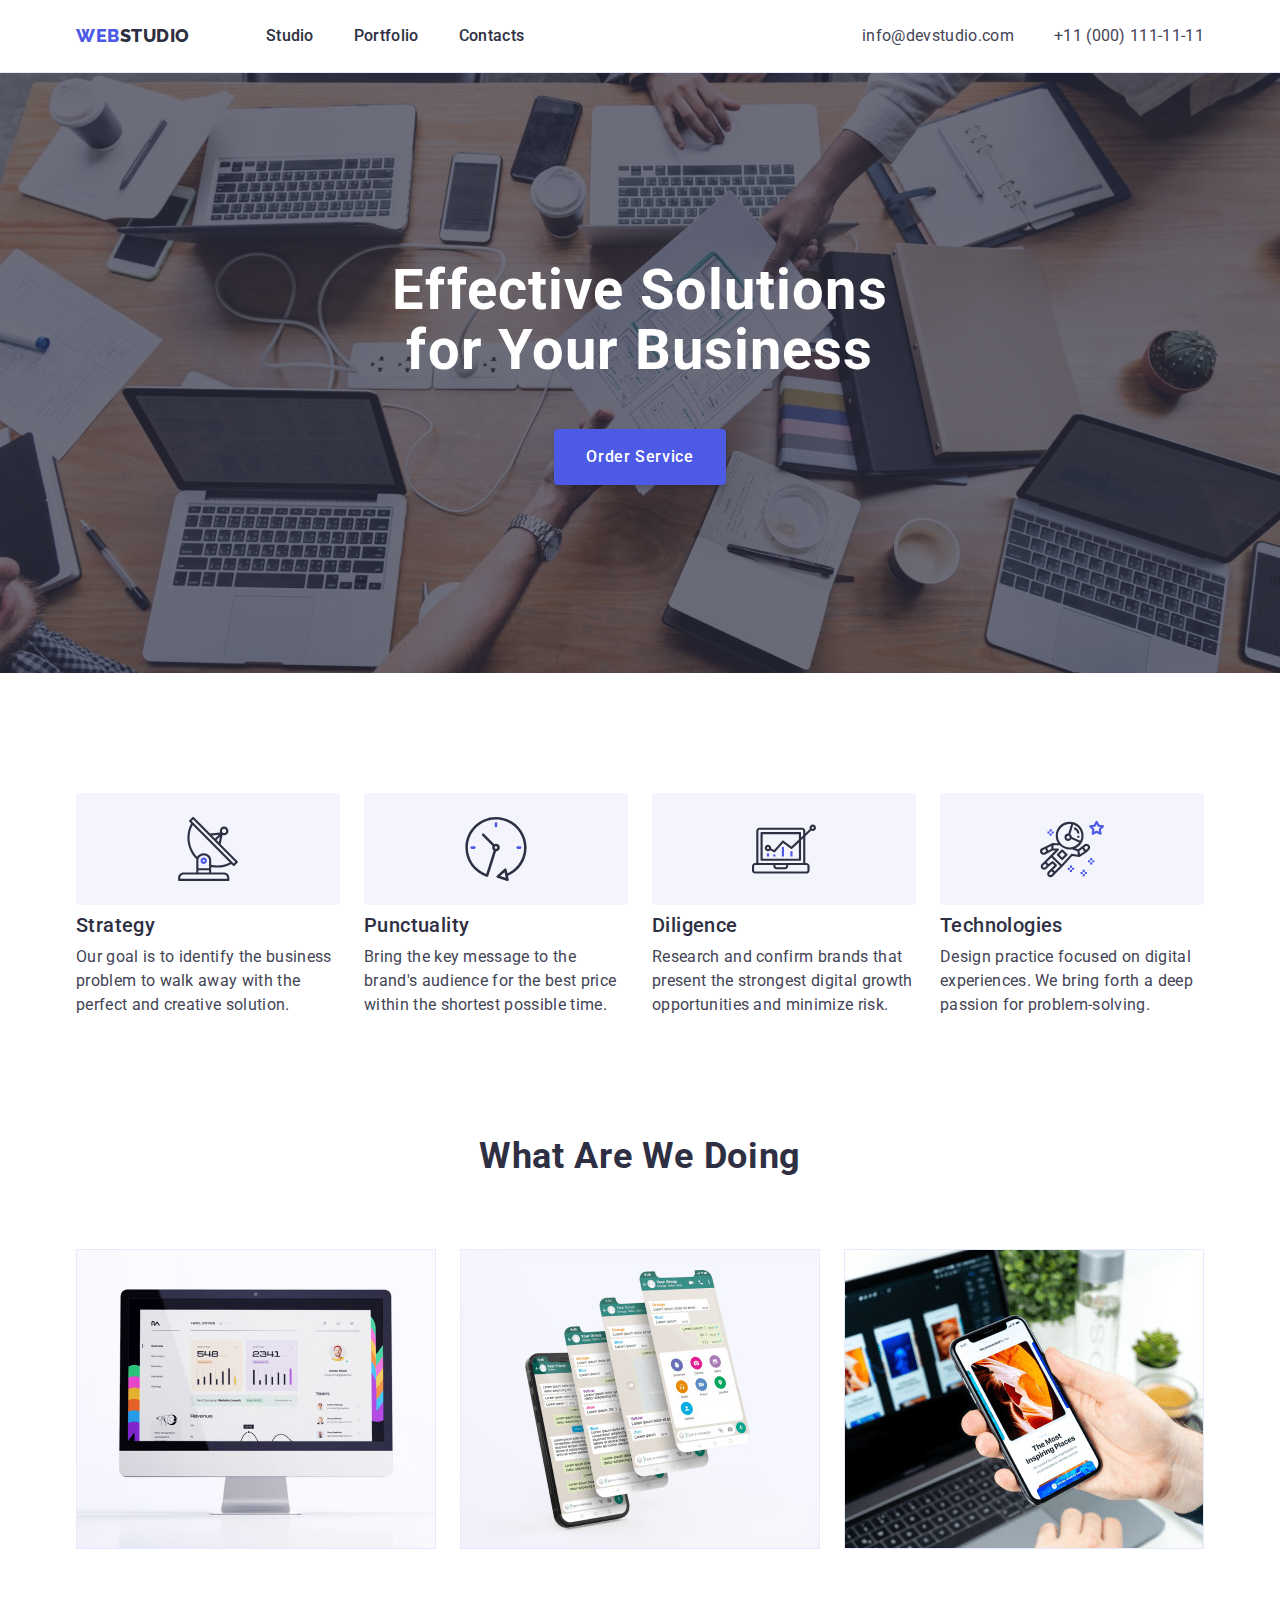
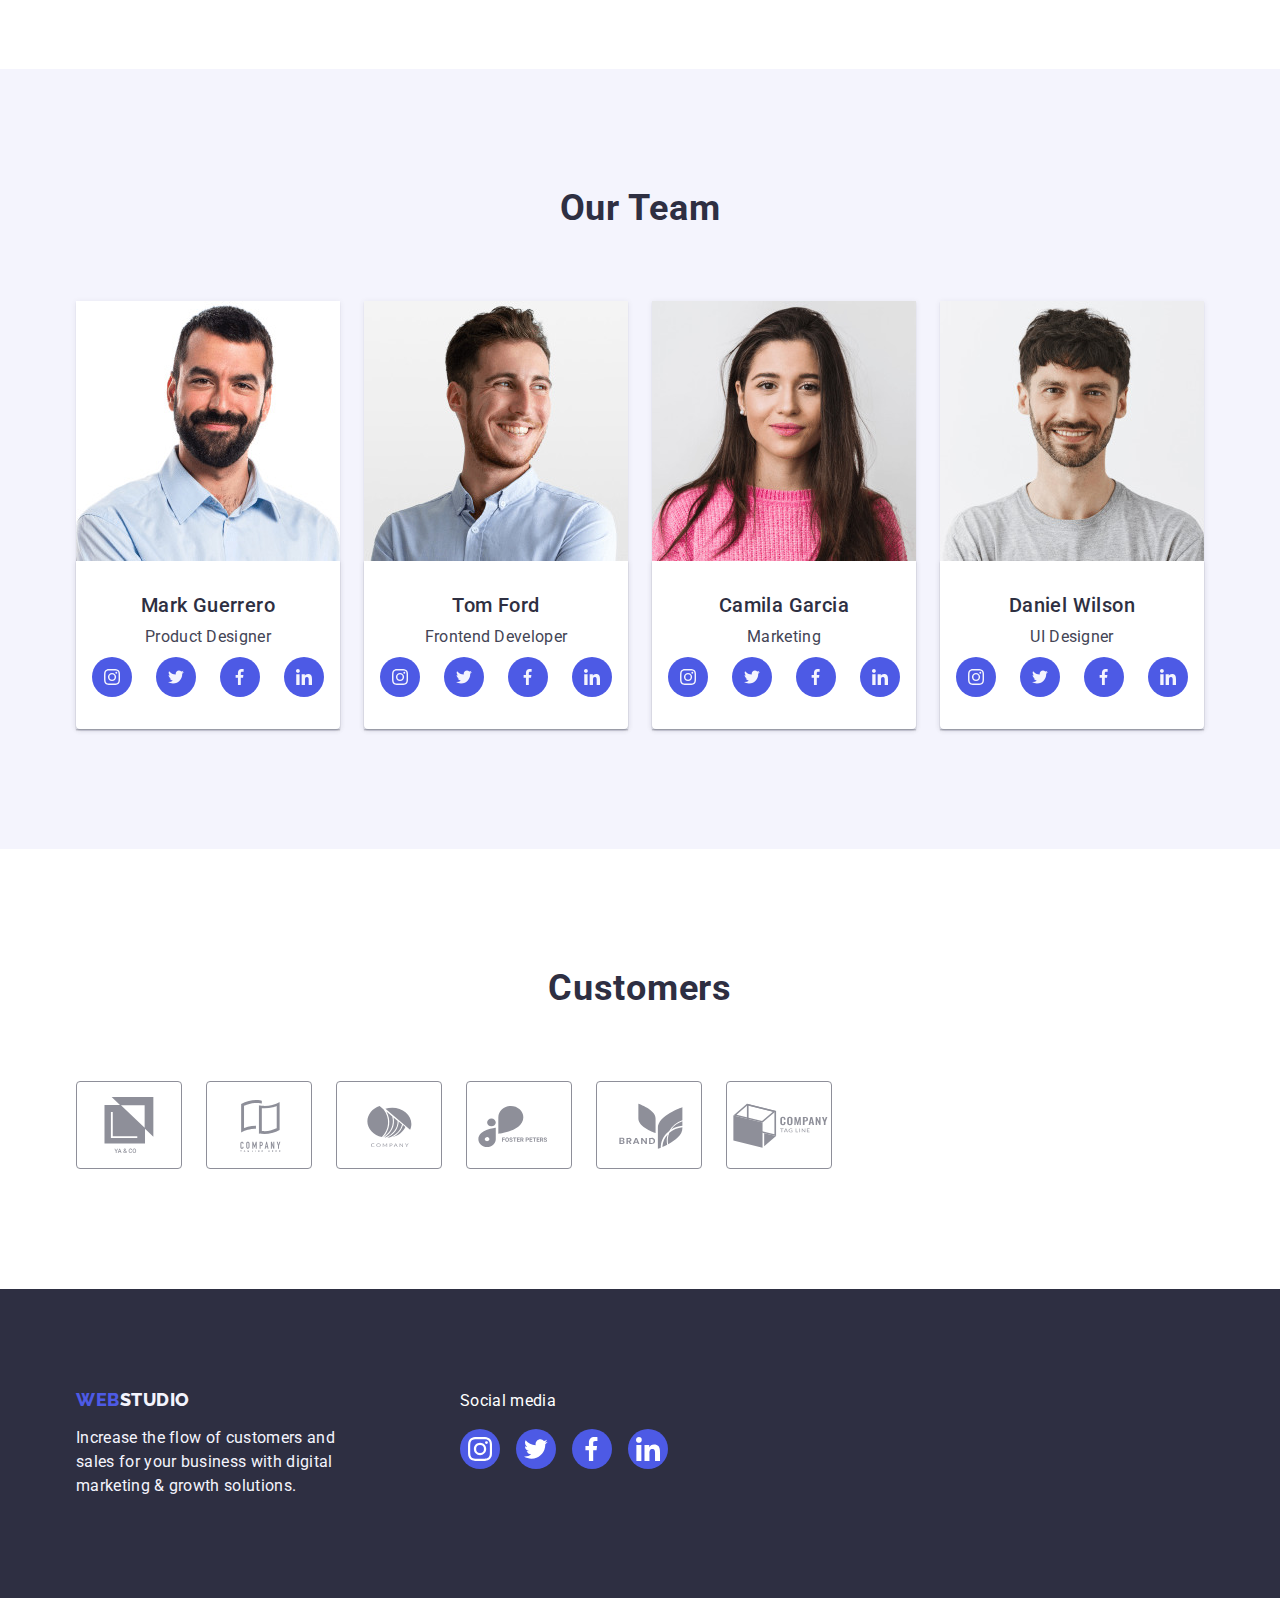
==== commit bd18483c: "g" ====
--- a/index.html
+++ b/index.html
@@ -447,70 +447,68 @@
       </section>
     </main>
     <footer class="footer">
-      <div class="container">
-        <div class="foter-sections">
-          <div>
-            <a class="link logo footer-logo" href="./index.html"
-              >Web<span class="studio footer-studio">Studio</span></a
-            >
-            <p class="text footer-text">
-              Increase the flow of customers and sales for your business with
-              digital marketing & growth solutions.
-            </p>
-          </div>
-          <div>
-            <p class="foter-text-link text">Social media</p>
-            <ul class="list foter-soc">
-              <li class="foter-soc-item">
-                <a
-                  href=""
-                  class="link foter-soc-link"
-                  target="_blank"
-                  rel="noopener noreferrer"
-                >
-                  <svg class="foter-soc-icon">
-                    <use href="./images/icons.svg#icon-instagram"></use>
-                  </svg>
-                </a>
-              </li>
-              <li class="foter-soc-item">
-                <a
-                  href=""
-                  class="link foter-soc-link"
-                  target="_blank"
-                  rel="noopener noreferrer"
-                >
-                  <svg class="foter-soc-icon">
-                    <use href="./images/icons.svg#icon-twiter"></use>
-                  </svg>
-                </a>
-              </li>
-              <li class="foter-soc-item">
-                <a
-                  href=""
-                  class="link foter-soc-link"
-                  target="_blank"
-                  rel="noopener noreferrer"
-                >
-                  <svg class="foter-soc-icon">
-                    <use href="./images/icons.svg#icon-facebook"></use>
-                  </svg>
-                </a>
-              </li>
-              <li class="foter-soc-item">
-                <a
-                  href=""
-                  class="link foter-soc-link"
-                  target="_blank"
-                  rel="noopener noreferrer"
-                >
-                  <svg class="foter-soc-icon">
-                    <use href="./images/icons.svg#icon-linkedin"></use>
-                  </svg>
-                </a>
-              </li>
-            </ul>
-          </div>
+      <div class="container foter-sections">
+        <div>
+          <a class="link logo footer-logo" href="./index.html"
+            >Web<span class="studio footer-studio">Studio</span></a
+          >
+          <p class="text footer-text">
+            Increase the flow of customers and sales for your business with
+            digital marketing & growth solutions.
+          </p>
+        </div>
+        <div>
+          <p class="foter-text-link text">Social media</p>
+          <ul class="list foter-soc">
+            <li class="foter-soc-item">
+              <a
+                href=""
+                class="link foter-soc-link"
+                target="_blank"
+                rel="noopener noreferrer"
+              >
+                <svg class="foter-soc-icon" width="24" height="24">
+                  <use href="./images/icons.svg#icon-instagram"></use>
+                </svg>
+              </a>
+            </li>
+            <li class="foter-soc-item">
+              <a
+                href=""
+                class="link foter-soc-link"
+                target="_blank"
+                rel="noopener noreferrer"
+              >
+                <svg class="foter-soc-icon" width="24" height="24">
+                  <use href="./images/icons.svg#icon-twiter"></use>
+                </svg>
+              </a>
+            </li>
+            <li class="foter-soc-item">
+              <a
+                href=""
+                class="link foter-soc-link"
+                target="_blank"
+                rel="noopener noreferrer"
+              >
+                <svg class="foter-soc-icon" width="24" height="24">
+                  <use href="./images/icons.svg#icon-facebook"></use>
+                </svg>
+              </a>
+            </li>
+            <li class="foter-soc-item">
+              <a
+                href=""
+                class="link foter-soc-link"
+                target="_blank"
+                rel="noopener noreferrer"
+              >
+                <svg class="foter-soc-icon" width="24" height="24">
+                  <use href="./images/icons.svg#icon-linkedin"></use>
+                </svg>
+              </a>
+            </li>
+          </ul>
         </div>
       </div>
     </footer>
--- a/css/styles.css
+++ b/css/styles.css
@@ -406,8 +406,6 @@
 }
 
 .foter-soc-icon {
-    width: 20px;
-    height: 20px;
     fill: var(--hero-bkgrd-color);
 }
 .foter-text-link{
@@ -429,10 +427,9 @@
 
 .portfolio-link{
     display: block;
-}
-.portfolio-text-item:hover,.portfolio-text-item:focus{
-    display: block;
-    border: 1px solid #F4F4FD;
+    
+}
+.portfolio-link:hover,.portfolio-link:focus{
     box-shadow: 0px 1px 6px rgba(46, 47, 66, 0.08), 0px 1px 1px rgba(46, 47, 66, 0.16), 0px 2px 1px rgba(46, 47, 66, 0.08);
 }
 
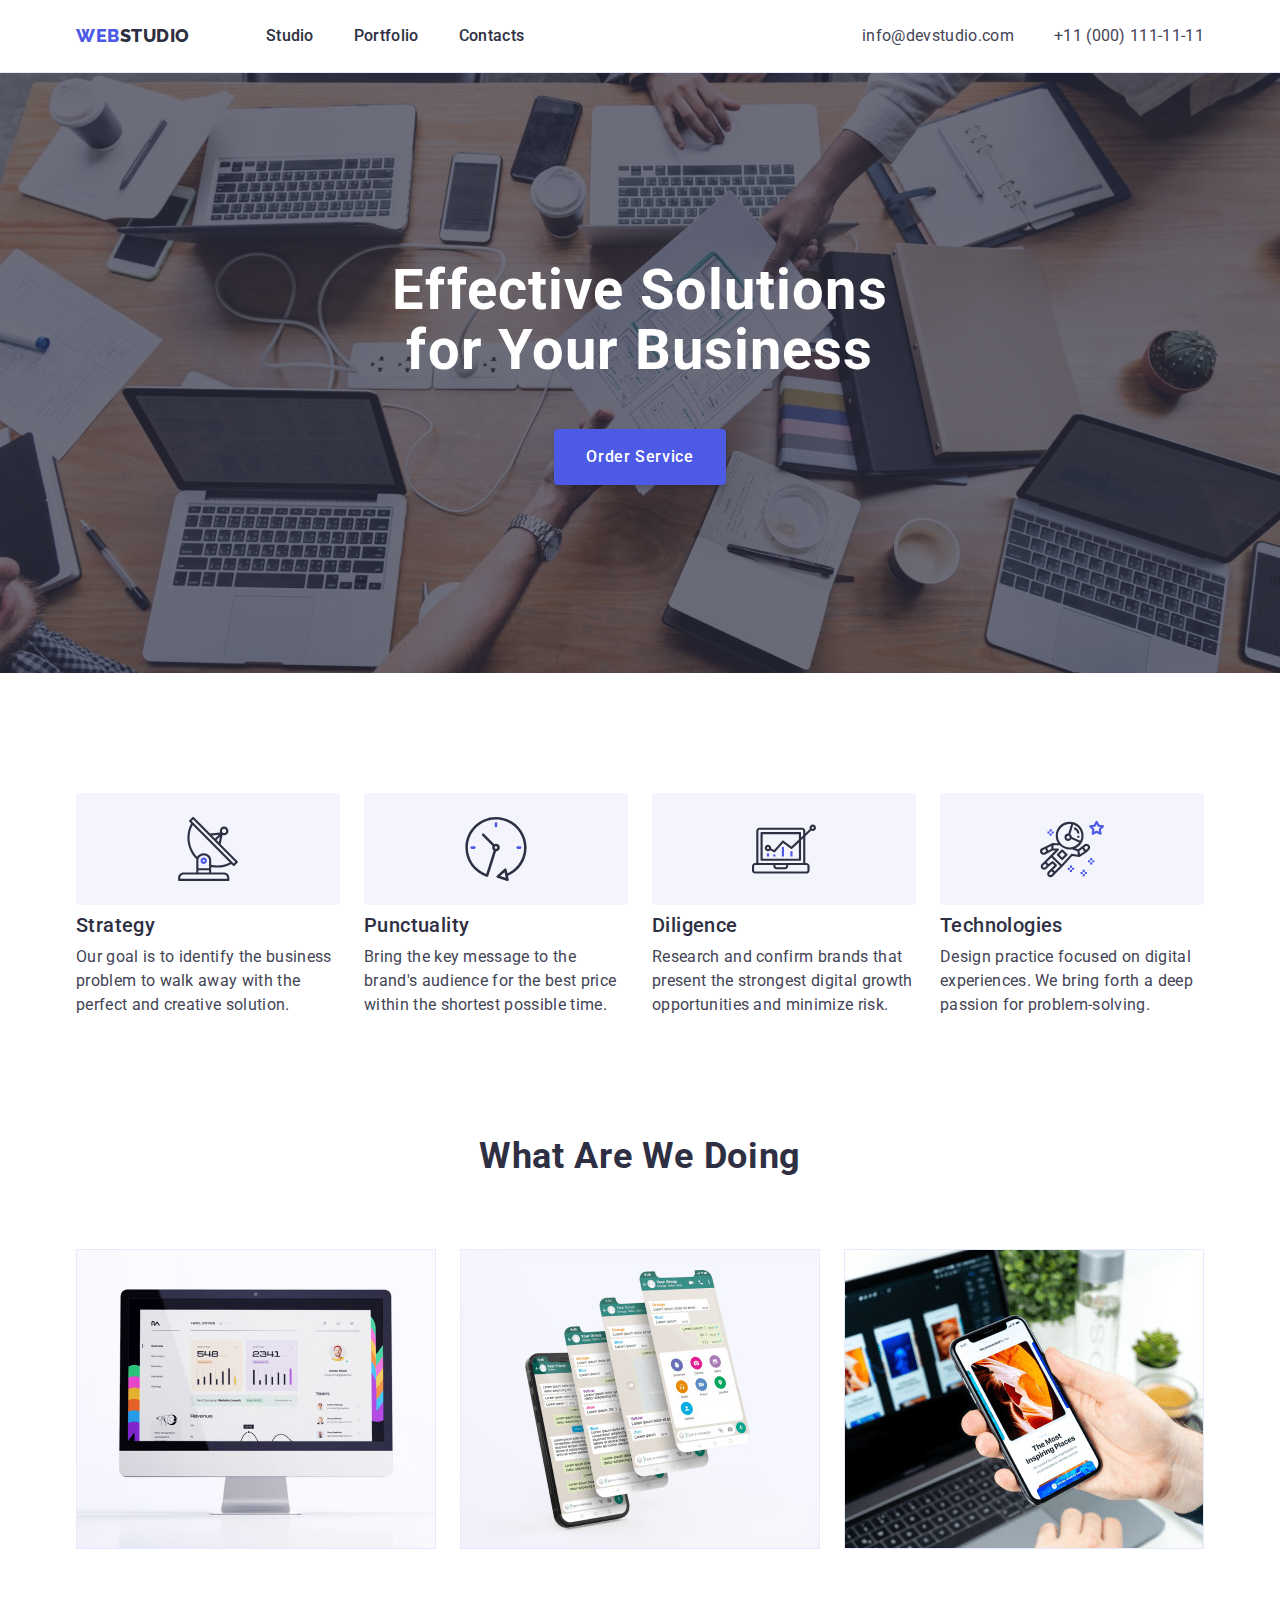
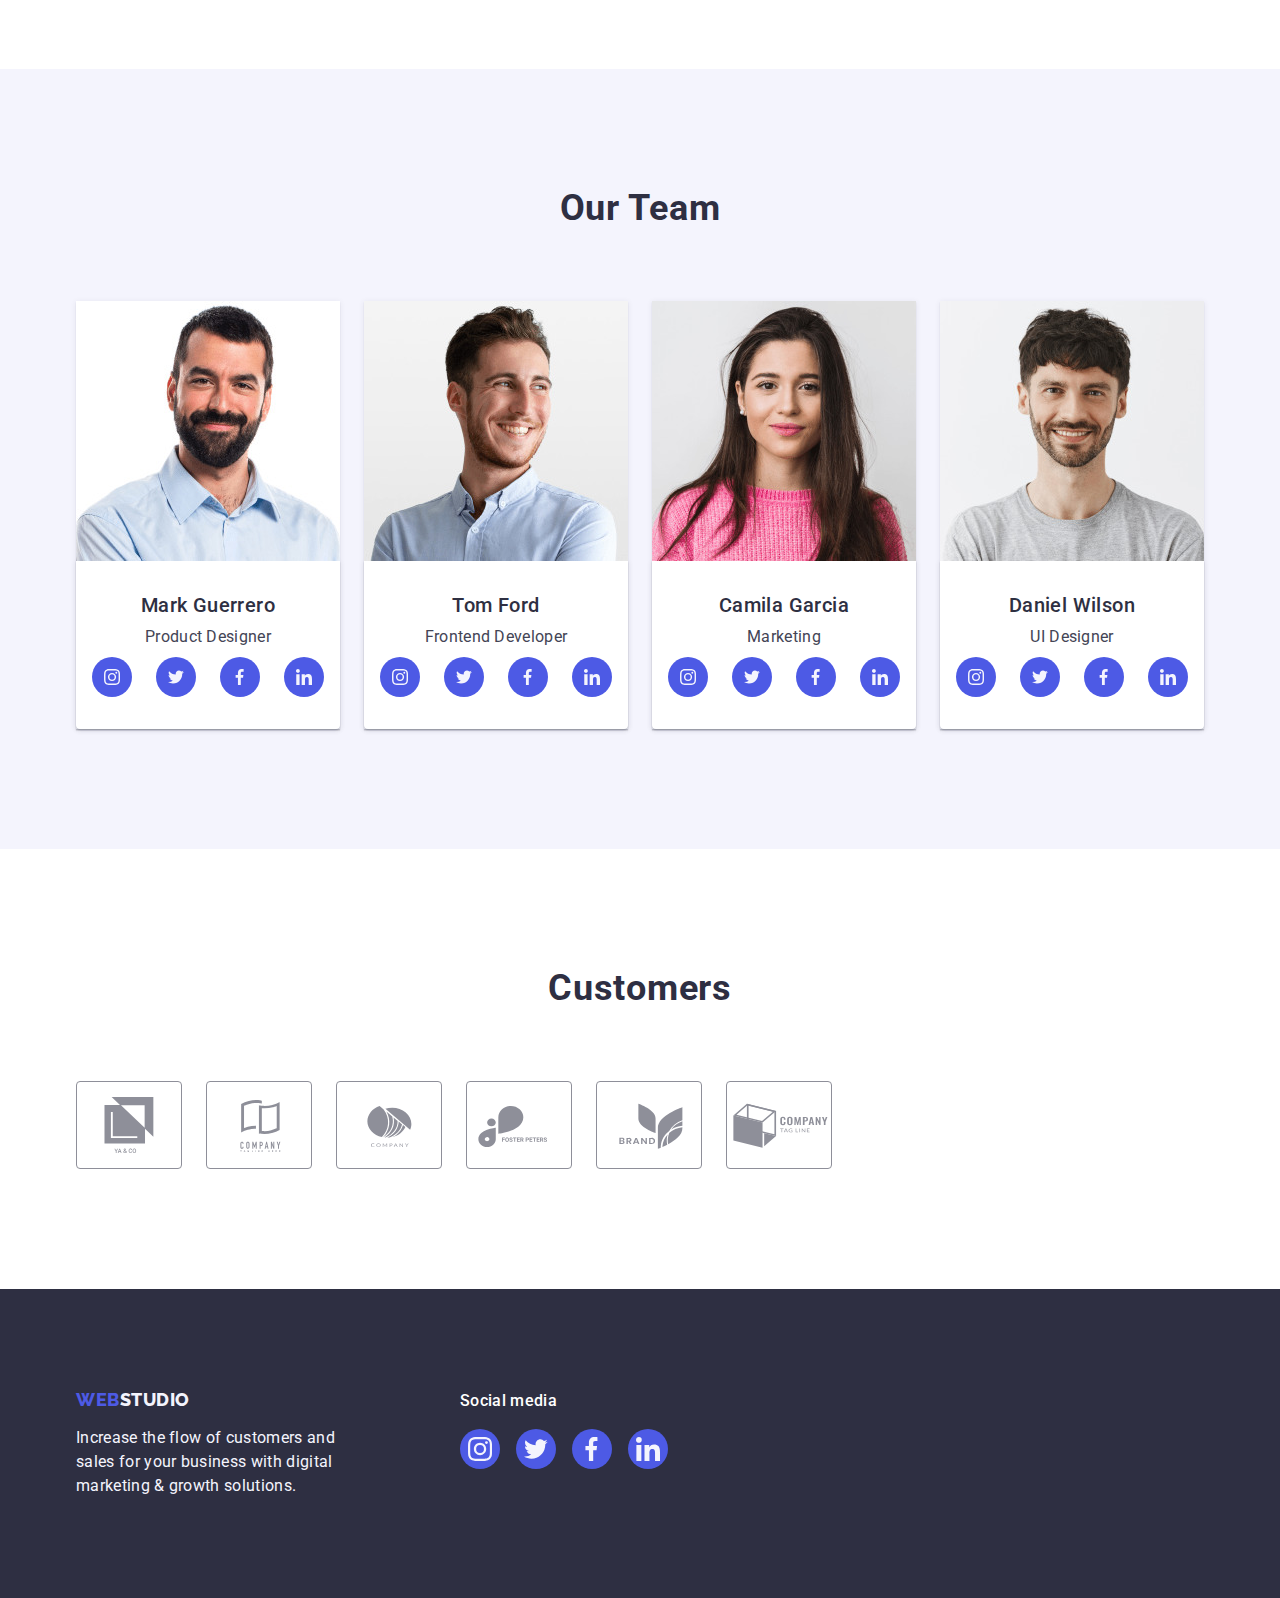
==== commit a831475c: "fi" ====
--- a/index.html
+++ b/index.html
@@ -448,7 +448,7 @@
     </main>
     <footer class="footer">
       <div class="container foter-sections">
-        <div>
+        <div class="first-sec-footer">
           <a class="link logo footer-logo" href="./index.html"
             >Web<span class="studio footer-studio">Studio</span></a
           >
--- a/css/styles.css
+++ b/css/styles.css
@@ -375,10 +375,12 @@
 }
 .foter-sections{
     display: flex;
-    gap: 120px;
     align-items: baseline
 }
 
+.first-sec-footer{
+    margin-right: 120px;
+}
 .foter-soc{
     display: flex;
     gap:16px;
@@ -406,10 +408,10 @@
 }
 
 .foter-soc-icon {
-    fill: var(--hero-bkgrd-color);
+    fill: var(--footer-studio);
 }
 .foter-text-link{
-    font-weight: 500px;
+    font-weight: 500;
     color: var(--hero-bkgrd-color);
     margin-bottom: 16px;
 }
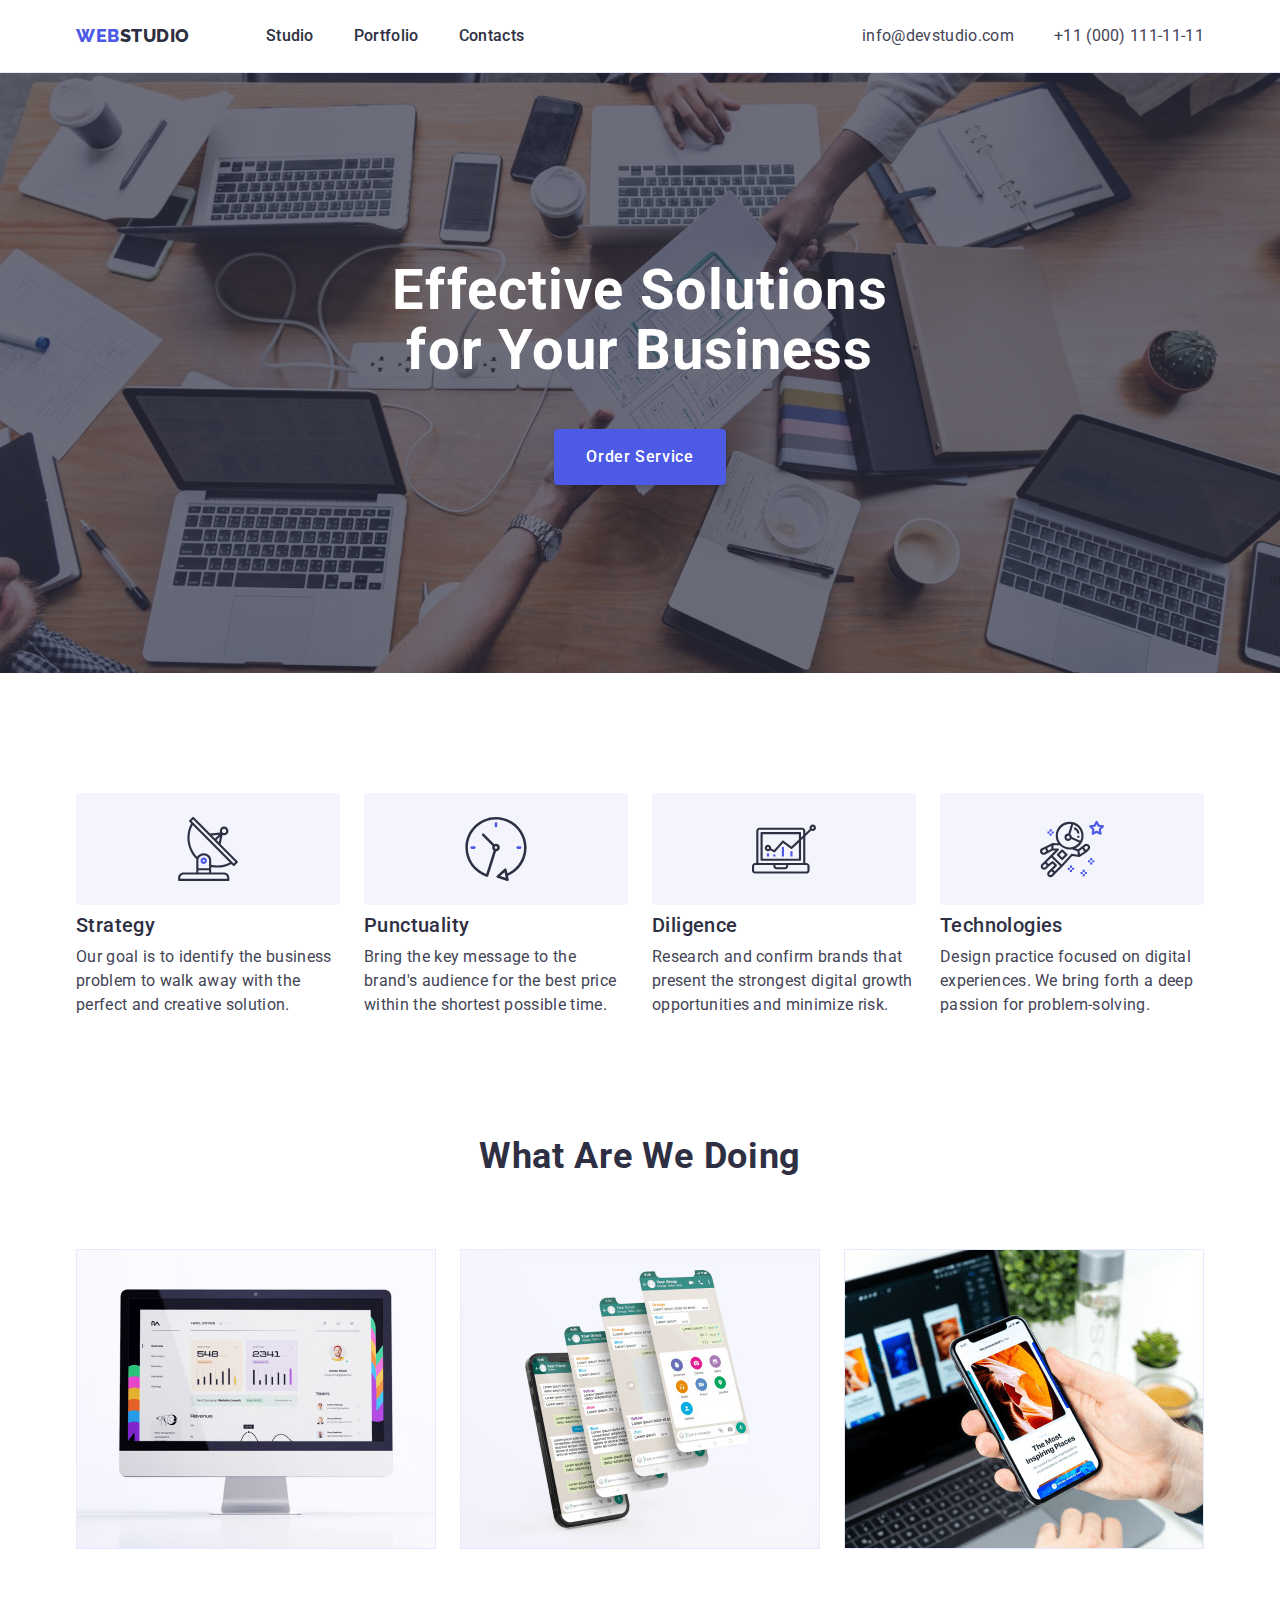
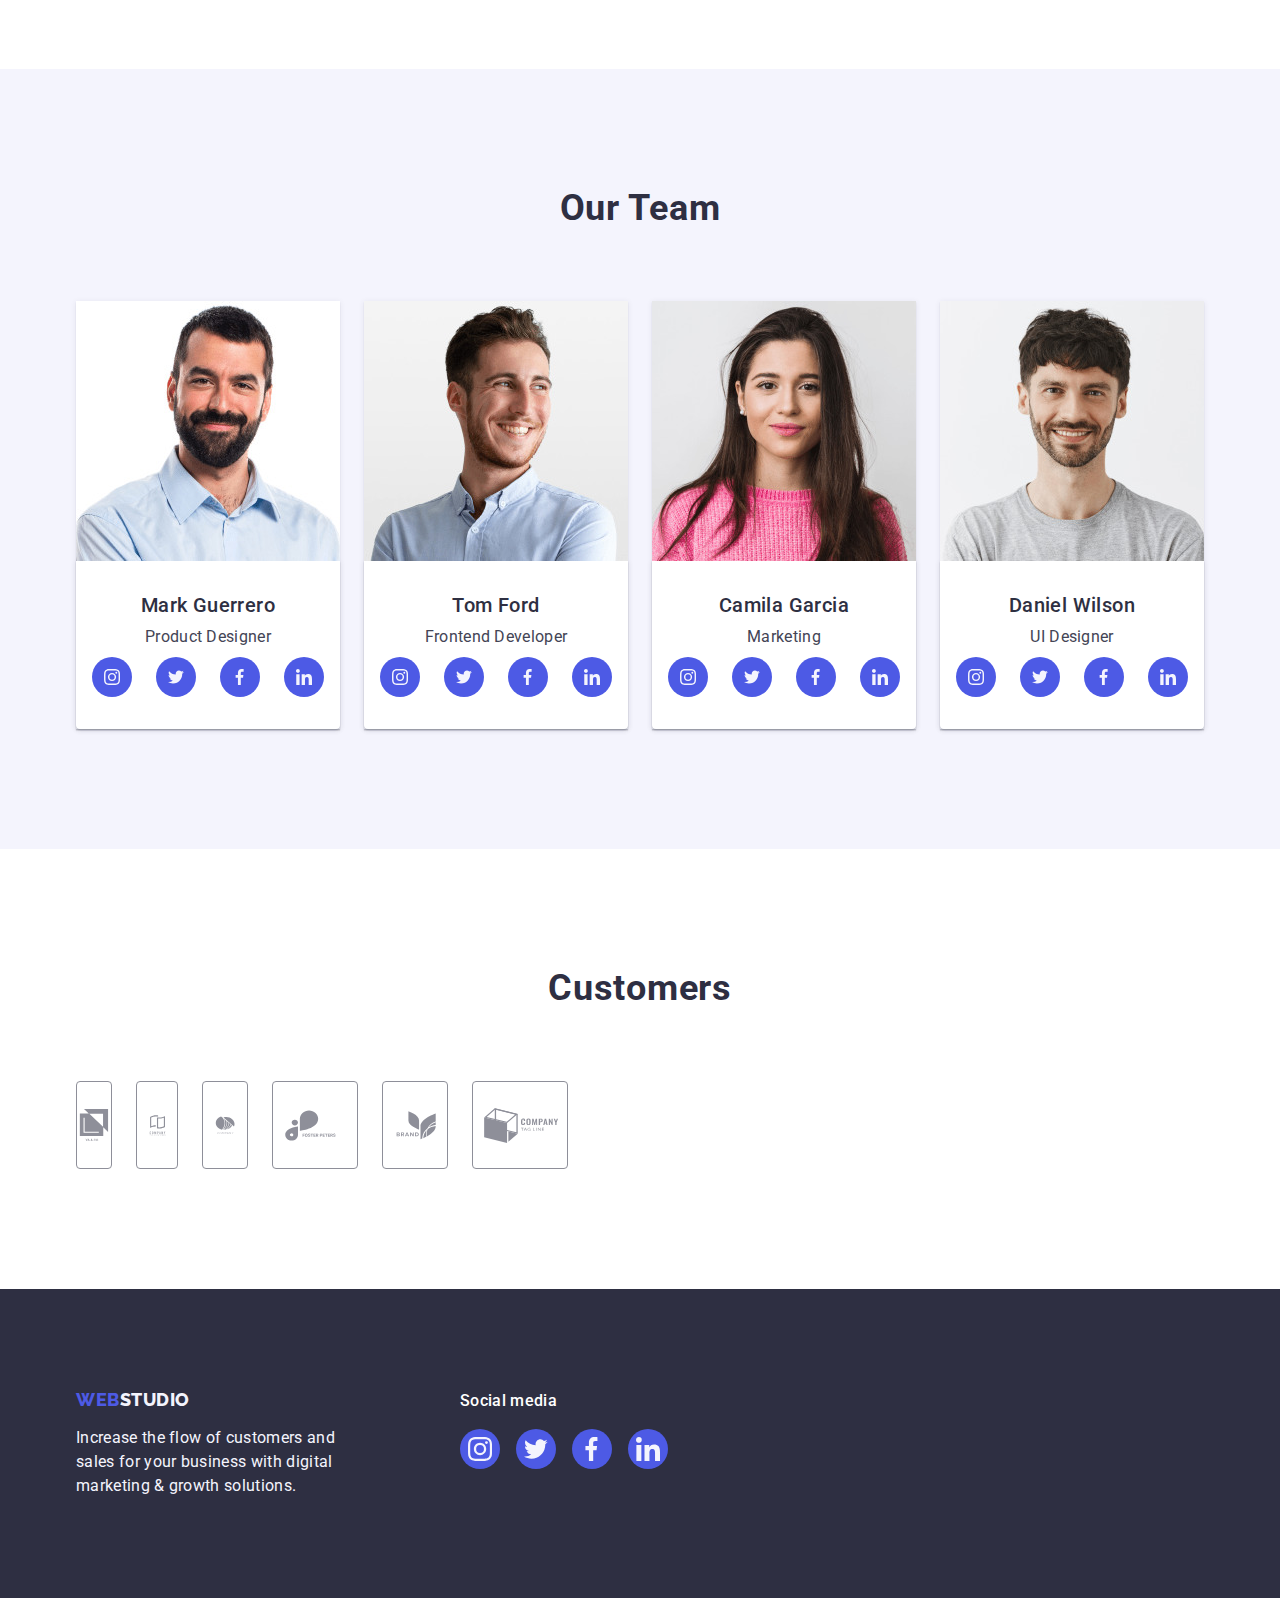
==== commit 30bd1b03: "ц" ====
--- a/index.html
+++ b/index.html
@@ -402,42 +402,42 @@
           <ul class="list customers-list">
             <li class="customers-item">
               <a href="" class="link customers-link">
-                <svg class="customers-icon" width="104" height="56">
+                <svg class="customers-icon" width="34" height="32.39">
                   <use href="./images/icons.svg#icon-Union-1"></use>
                 </svg>
               </a>
             </li>
             <li class="customers-item">
               <a href="" class="link customers-link">
-                <svg class="customers-icon" width="104" height="56">
+                <svg class="customers-icon" width="40" height="52">
                   <use href="./images/icons.svg#icon-Logo-1"></use>
                 </svg>
               </a>
             </li>
             <li class="customers-item">
               <a href="" class="link customers-link">
-                <svg class="customers-icon" width="104" height="56">
+                <svg class="customers-icon" width="44" height="41">
                   <use href="./images/icons.svg#icon-Logo-3-1"></use>
                 </svg>
               </a>
             </li>
             <li class="customers-item">
               <a href="" class="link customers-link">
-                <svg class="customers-icon" width="104" height="56">
+                <svg class="customers-icon" width="84" height="41">
                   <use href="./images/icons.svg#icon-Logo-4-1"></use>
                 </svg>
               </a>
             </li>
             <li class="customers-item">
               <a href="" class="link customers-link">
-                <svg class="customers-icon" width="104" height="56">
+                <svg class="customers-icon" width="64" height="45">
                   <use href="./images/icons.svg#icon-Logo-5-1"></use>
                 </svg>
               </a>
             </li>
             <li class="customers-item">
               <a href="" class="link customers-link">
-                <svg class="customers-icon" width="104" height="56">
+                <svg class="customers-icon" width="94" height="44">
                   <use href="./images/icons.svg#icon-Logo-6-1"></use>
                 </svg>
               </a>
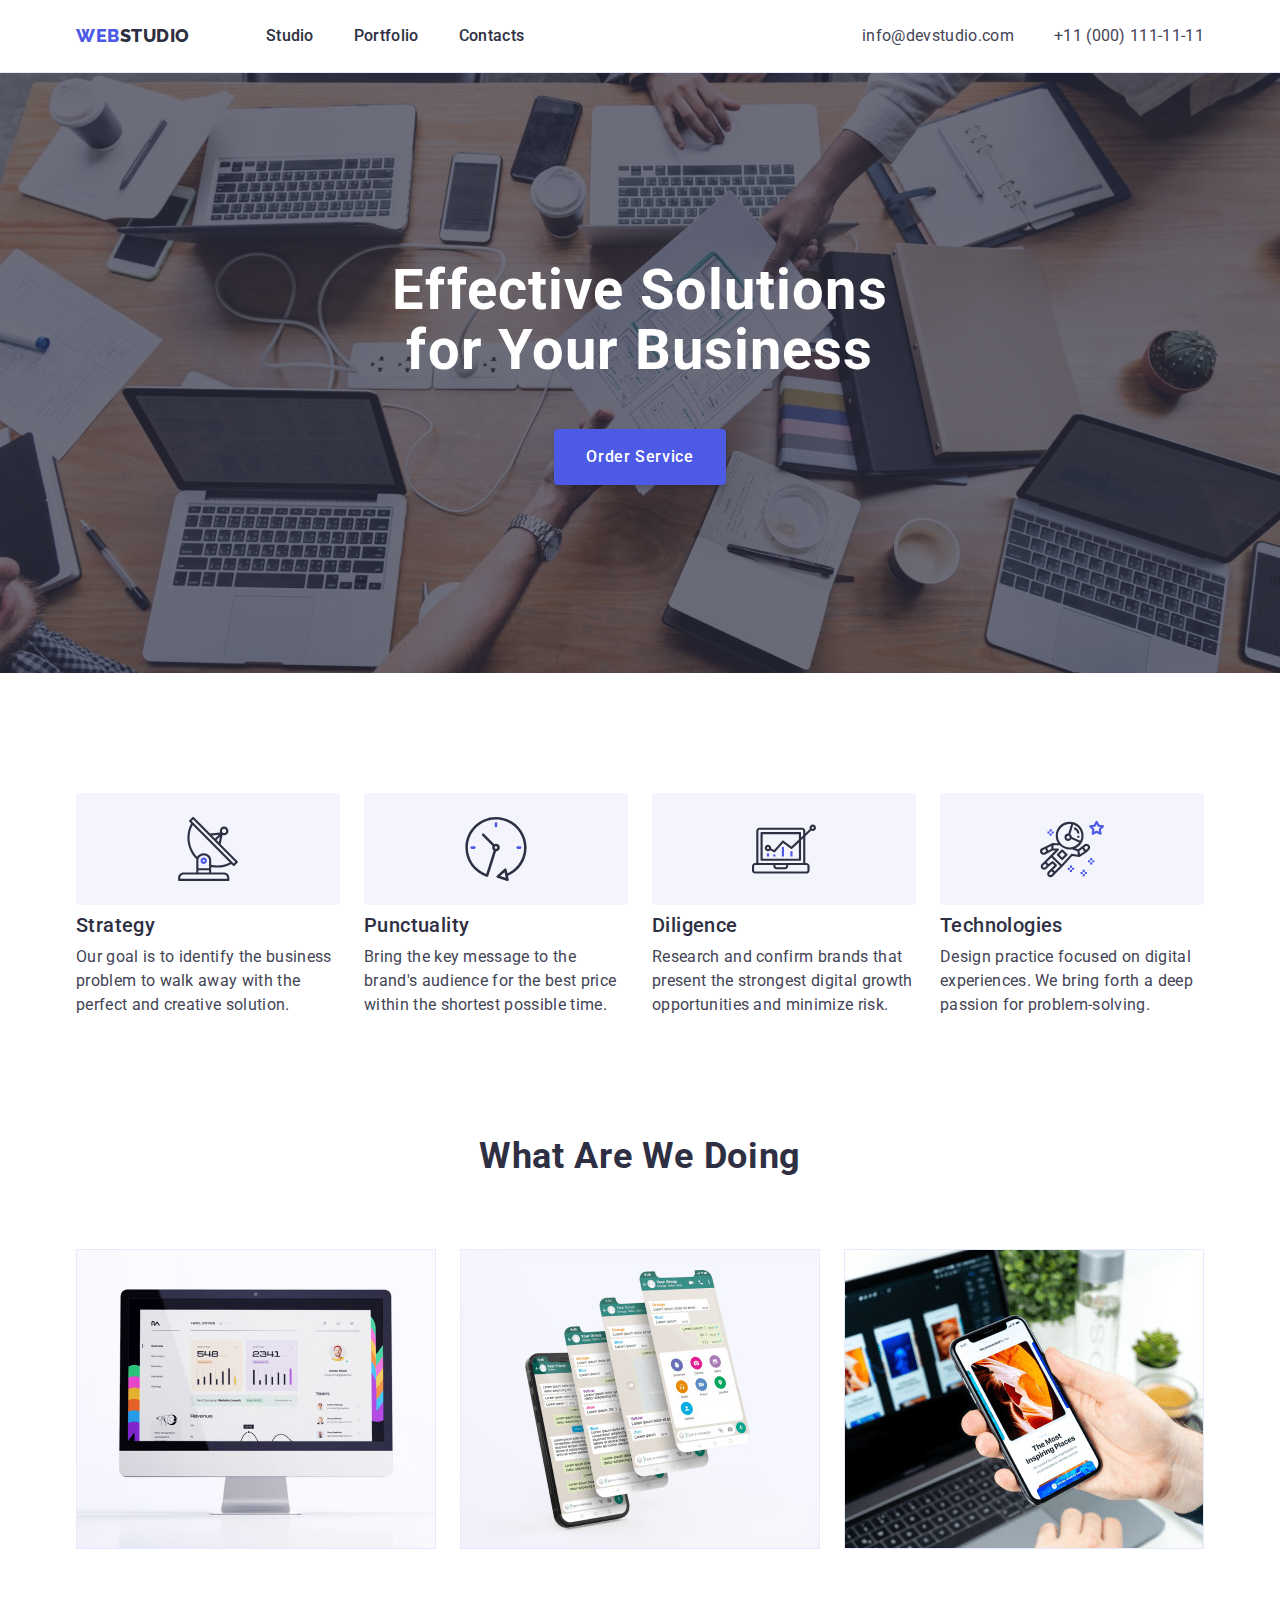
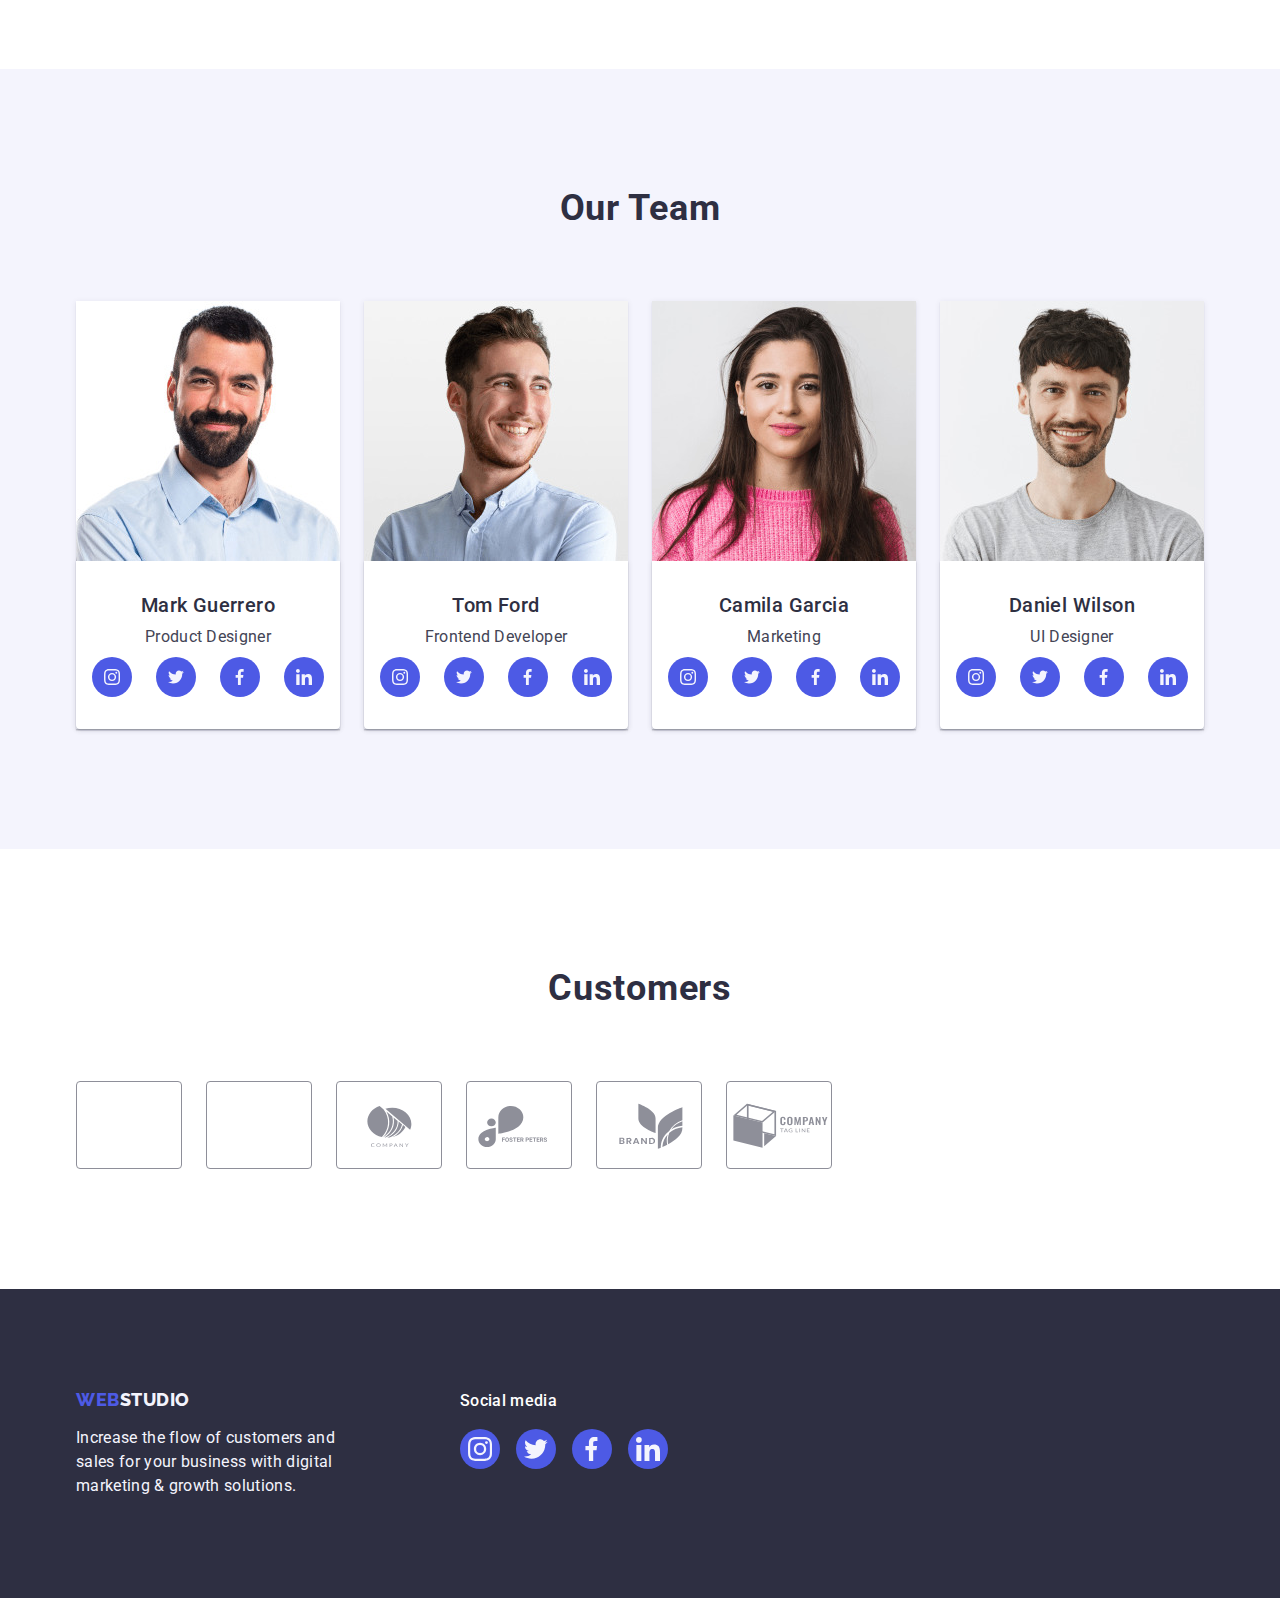
==== commit 5bfa92fa: "f" ====
--- a/index.html
+++ b/index.html
@@ -402,42 +402,42 @@
           <ul class="list customers-list">
             <li class="customers-item">
               <a href="" class="link customers-link">
-                <svg class="customers-icon" width="34" height="32.39">
-                  <use href="./images/icons.svg#icon-Union-1"></use>
+                <svg class="customers-icon" width="104" height="56">
+                  <use href="./images/icons.svg#icon-Logo-1-1"></use>
                 </svg>
               </a>
             </li>
             <li class="customers-item">
               <a href="" class="link customers-link">
-                <svg class="customers-icon" width="40" height="52">
-                  <use href="./images/icons.svg#icon-Logo-1"></use>
+                <svg class="customers-icon" width="104" height="56">
+                  <use href="./images/icons.svg#icon-Logo-2-1"></use>
                 </svg>
               </a>
             </li>
             <li class="customers-item">
               <a href="" class="link customers-link">
-                <svg class="customers-icon" width="44" height="41">
+                <svg class="customers-icon" width="104" height="56">
                   <use href="./images/icons.svg#icon-Logo-3-1"></use>
                 </svg>
               </a>
             </li>
             <li class="customers-item">
               <a href="" class="link customers-link">
-                <svg class="customers-icon" width="84" height="41">
+                <svg class="customers-icon" width="104" height="56">
                   <use href="./images/icons.svg#icon-Logo-4-1"></use>
                 </svg>
               </a>
             </li>
             <li class="customers-item">
               <a href="" class="link customers-link">
-                <svg class="customers-icon" width="64" height="45">
+                <svg class="customers-icon" width="104" height="56">
                   <use href="./images/icons.svg#icon-Logo-5-1"></use>
                 </svg>
               </a>
             </li>
             <li class="customers-item">
               <a href="" class="link customers-link">
-                <svg class="customers-icon" width="94" height="44">
+                <svg class="customers-icon" width="104" height="56">
                   <use href="./images/icons.svg#icon-Logo-6-1"></use>
                 </svg>
               </a>
